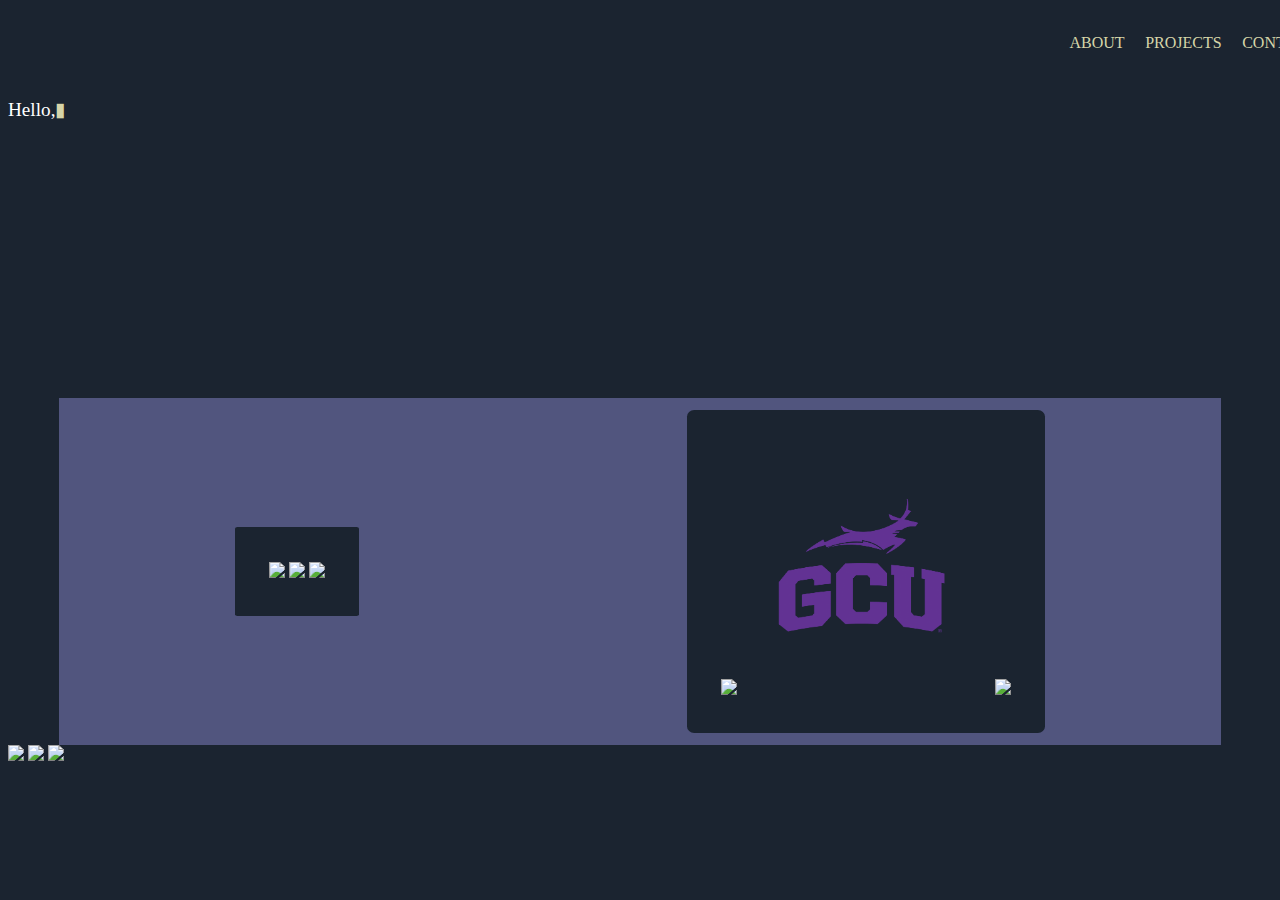
==== index.html @ bd7d6c76 "update" ====
<!DOCTYPE html>
<html lang="en">
<head>
    <meta charset="UTF-8">
    <meta http-equiv="X-UA-Compatible" content="IE=edge">
    <meta name="viewport" content="width=device-width, initial-scale=1.0">
    <title>Ashleymayv10</title>

    <link rel="stylesheet" type="text/css" href="./style/style.css">
    <script src="./js/script.js"></script>
    <script src="https://ajax.googleapis.com/ajax/libs/jquery/3.6.0/jquery.min.js"></script>


</head>
<body>
    <header>
        <!-- LINKS TO DIVS -->
        <ul class="nav-container">
            <li class="nav-item"><a href="#about">ABOUT</a></li>
            <li class="nav-item"><a href="#projects">PROJECTS</a></li>
            <li class="nav-item"><a href="#contact">CONTACT</a></li>
        </nav><br>
    </header>

    <div id="banner">
        <p id="welcomemessage"></p>
    </div>
<!-- ABOUT ME DIV -->
<div id="about">
    <!-- <img src="./headshot.jpg"> -->

    
    <!--  PROFESSIONAL EXPERIENCE  -->
    <div id="professional">
        <img src="./images/NUWC.png" class="employers">
        <img src="./images/PSNS.png" class="employers">
        <img src="./images/cts.jfif" class="employers">
    </div>





    <!--  EDUCATION   -->
    <div id="education">
        <img src="./images/nu.png" class="universitylogo">
        <img src="./Images/gcu.png" class="universitylogo">
        <img src="./images/uml.png" class="universitylogo">
    </div>
    
    


</div>


<!-- RESOURCES DIV -->
<div id="projects">
<!-- Hyperlinks to Projects -->

</div>

<!-- CONTACT DIV -->
<div id="contact">
    <a href="https://www.linkedin.com/in/ashleymvillanueva/"><img src="./images/LI-In-Bug.png" class="socials"></a>
    <a href="https://github.com/ashleymayv10"><img src="./images/GitHub_Logo.png" class="socials"></a>
    <a href="mailto:ashleyvillanueva320@gmail.com"><img src="./images/email.png" class="socials"></a>
</div>


</body>

<footer>
</footer>
</html>
---- style/style.css ----
/* 
Colors
1B2430 - Dark Navy/Purple
51557E - Muted Dark Purple
816797 - Pretty Purple
D6D5A8 - Sand? 
*/

body{
    background-color: #1B2430;
    color: white;
}

a:link, a:visited, a:active{
    color:#D6D5A8;
    text-decoration: none;
}

.nav-container{
    display: inline-flex;
}

header{
    margin-left:0;
    display: block;
    padding-left: 80%;
}
.nav-container, header{
    background-color: #1B2430;
    color: #D6D5A8;
}

.nav-item{
    list-style: none;
    padding: 5%;
    margin:auto;

}

#banner{
    height: 300px;
    font-size: larger;
}

/* Header's Welcome Message */
span{
    animation: blinker 1s linear infinite;
    color: #D6D5A8;
}

@keyframes blinker{
    50%{
        opacity: 0;
    }
}

.welcomemessage{
    size: 1500px;
}

/* About Me */

#about{
    background-color: #51557E;
    width: 90%;
    margin: auto;
    display: flex;
    padding: 1%;
}

#professional, #education{
    margin:auto;
    display: inline-block;
    padding: 3%;
    background-color: #1B2430;
    border-radius: 2%;
}

.universitylogo, .employers{
    width: 250px;
    align-items: center;

}

.universitylogo:hover, .employers:hover{
    background-color: #1B2430;
    opacity:50%;
}

.socials{
    height:50px;
}


/* Contact */
#contact{
    background-color: #1B2430;
}
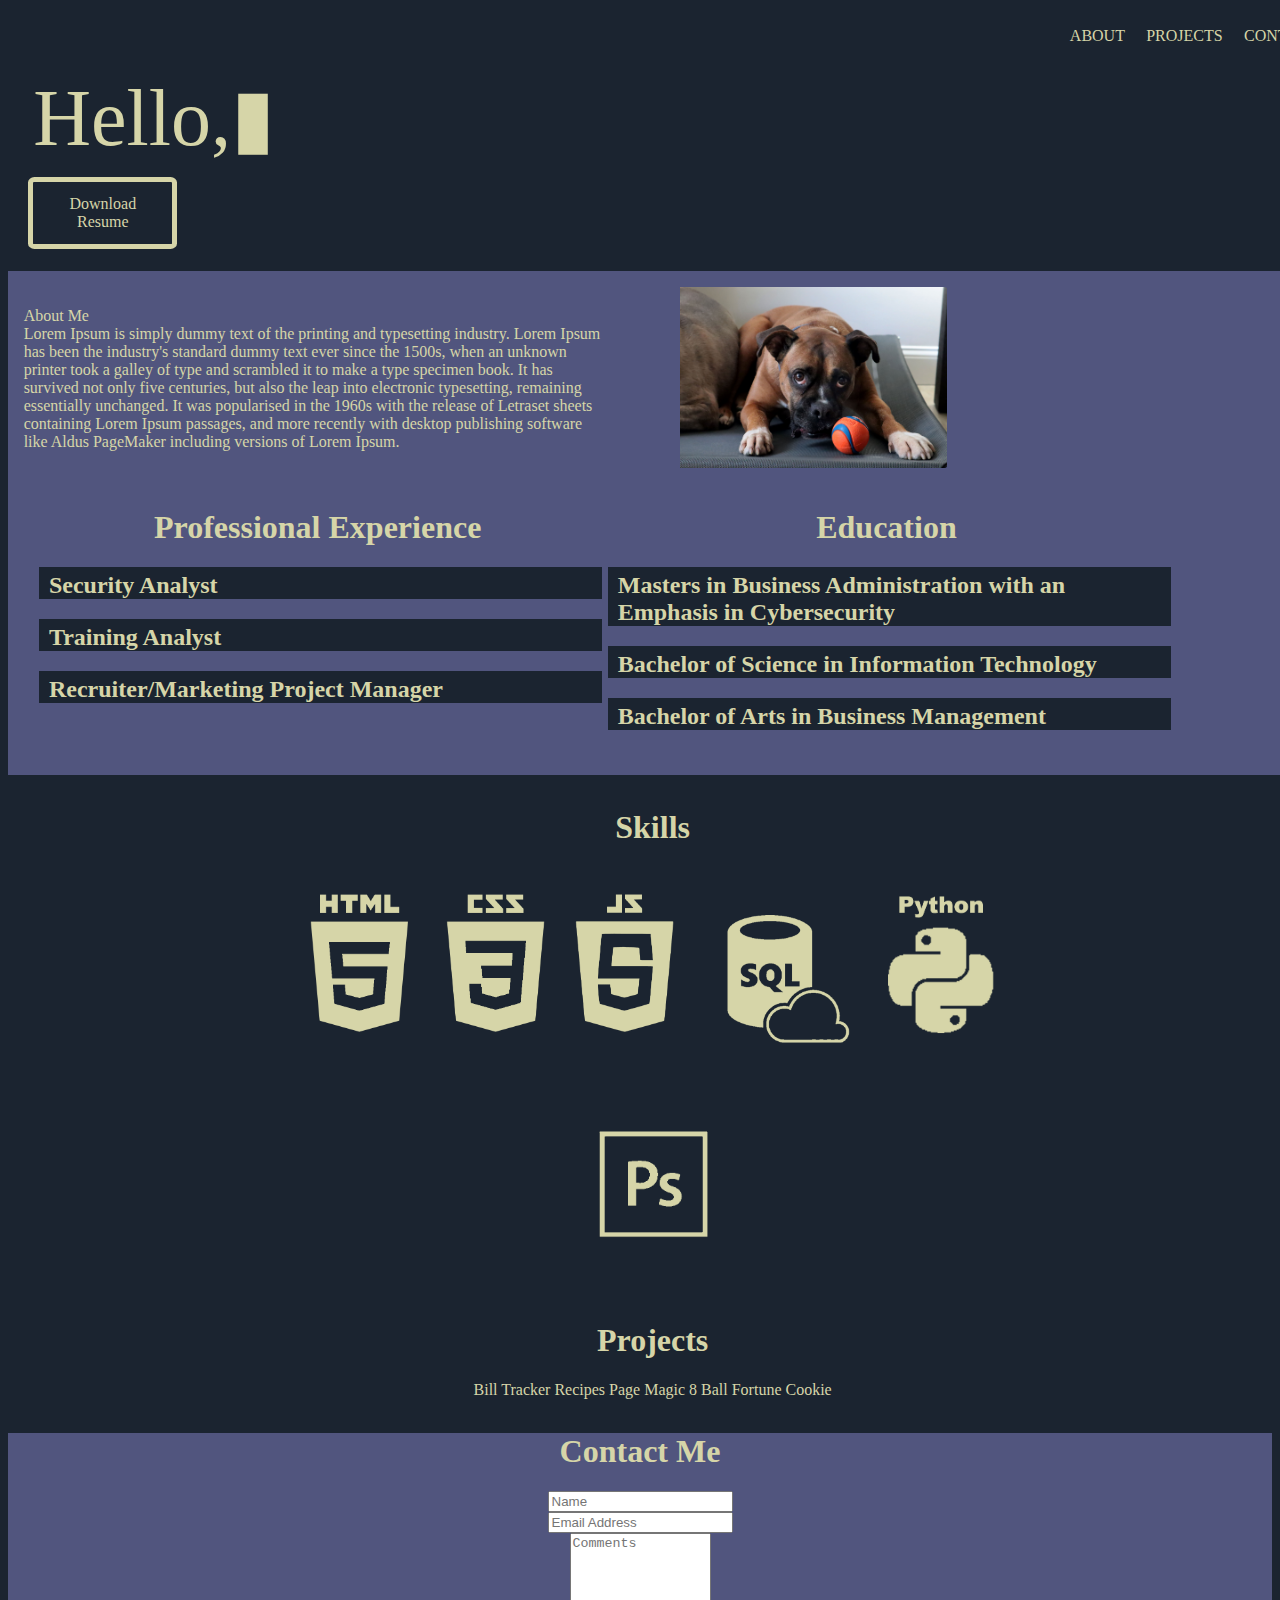
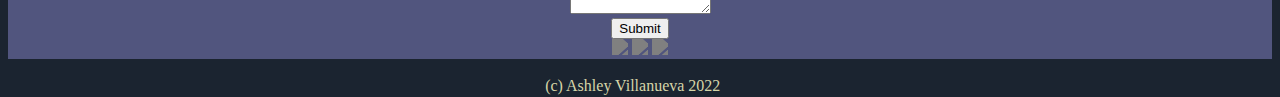
==== commit 405a5d0a: "updates" ====
--- a/index.html
+++ b/index.html
@@ -13,55 +13,150 @@
 
 </head>
 <body>
-    <header>
-        <!-- LINKS TO DIVS -->
-        <ul class="nav-container">
-            <li class="nav-item"><a href="#about">ABOUT</a></li>
-            <li class="nav-item"><a href="#projects">PROJECTS</a></li>
-            <li class="nav-item"><a href="#contact">CONTACT</a></li>
-        </nav><br>
-    </header>
+<header>
+    <!-- LINKS TO DIVS -->
+    <ul class="nav-container">
+        <li class="nav-item"><a href="#about">ABOUT</a></li>
+        <li class="nav-item"><a href="#projects">PROJECTS</a></li>
+        <li class="nav-item"><a href="#contact">CONTACT</a></li>
+    </nav><br>
+</header>
 
-    <div id="banner">
-        <p id="welcomemessage"></p>
-    </div>
+<div id="banner">
+    <p id="welcomemessage"></p><br>
+    <div id="resume"><a href="./Ashley Villanueva - Resume.docx" download>Download Resume</a></div>
+</div>
+
+<div class="aboutme">
+    <table><tr><td>
+    About Me<br>
+    Lorem Ipsum is simply dummy text of the printing and typesetting industry. Lorem Ipsum has been the industry's standard dummy text ever since the 1500s, when an unknown printer took a galley of type and scrambled it to make a type specimen book. It has survived not only five centuries, but also the leap into electronic typesetting, remaining essentially unchanged. It was popularised in the 1960s with the release of Letraset sheets containing Lorem Ipsum passages, and more recently with desktop publishing software like Aldus PageMaker including versions of Lorem Ipsum. 
+    </td>
+    <td>
+    <img src="./Images/Dodger.jpg" id="headshot">
+    </td></tr></table>
+
 <!-- ABOUT ME DIV -->
 <div id="about">
-    <!-- <img src="./headshot.jpg"> -->
+    <!--  PROFESSIONAL EXPERIENCE  -->
+<div id="experience">
+    <h1>Professional Experience</h1>
+    <div class="collapse">
+        <div class="title">
+            
+            <h2>Security Analyst</h2>
+            <div class="content">
+                <img src="./images/NUWC.png" class="universitylogo">
+                <p>Lorem Ipsum is simply dummy text of the printing and typesetting industry. Lorem Ipsum has been the industry's standard dummy text ever since the 1500s, when an unknown printer took a galley of type and scrambled it to make a type specimen book. It has survived not only five centuries, but also the leap into electronic typesetting, remaining essentially unchanged. It was popularised in the 1960s with the release of Letraset sheets containing Lorem Ipsum passages, and more recently with desktop publishing software like Aldus PageMaker including versions of Lorem Ipsum.</p>
+            </div>
+        </div>
+        
+        <div class="title">
+            <h2>Training Analyst</h2>
+            <div class="content">
+                <img src="./Images/PSNS.png" class="universitylogo">
+                <p>Lorem Ipsum is simply dummy text of the printing and typesetting industry. Lorem Ipsum has been the industry's standard dummy text ever since the 1500s, when an unknown printer took a galley of type and scrambled it to make a type specimen book. It has survived not only five centuries, but also the leap into electronic typesetting, remaining essentially unchanged. It was popularised in the 1960s with the release of Letraset sheets containing Lorem Ipsum passages, and more recently with desktop publishing software like Aldus PageMaker including versions of Lorem Ipsum.</p>
+            </div>
+        </div>
 
-    
-    <!--  PROFESSIONAL EXPERIENCE  -->
-    <div id="professional">
-        <img src="./images/NUWC.png" class="employers">
-        <img src="./images/PSNS.png" class="employers">
-        <img src="./images/cts.jfif" class="employers">
-    </div>
+        <div class="title">
+            <h2>Recruiter/Marketing Project Manager</h2>
+            <div class="content">
+                <img src="./Images/cts.jfif" class="universitylogo">
+                <p>Lorem Ipsum is simply dummy text of the printing and typesetting industry. Lorem Ipsum has been the industry's standard dummy text ever since the 1500s, when an unknown printer took a galley of type and scrambled it to make a type specimen book. It has survived not only five centuries, but also the leap into electronic typesetting, remaining essentially unchanged. It was popularised in the 1960s with the release of Letraset sheets containing Lorem Ipsum passages, and more recently with desktop publishing software like Aldus PageMaker including versions of Lorem Ipsum.</p>
+            </div>
+        </div>
+    </div> 
+</div>
 
+<!--  EDUCATION   -->
+<div id="education">
+    <h1>Education</h1>
 
-
-
-
-    <!--  EDUCATION   -->
-    <div id="education">
-        <img src="./images/nu.png" class="universitylogo">
-        <img src="./Images/gcu.png" class="universitylogo">
-        <img src="./images/uml.png" class="universitylogo">
+<div class="collapse">
+    <div class="title">
+        <h2>Masters in Business Administration with an Emphasis in Cybersecurity</h2>
+        <div class="content">
+            <img src="./Images/gcu.png" class="universitylogo">
+            <p>Lorem Ipsum is simply dummy text of the printing and typesetting industry. Lorem Ipsum has been the industry's standard dummy text ever since the 1500s, when an unknown printer took a galley of type and scrambled it to make a type specimen book. It has survived not only five centuries, but also the leap into electronic typesetting, remaining essentially unchanged. It was popularised in the 1960s with the release of Letraset sheets containing Lorem Ipsum passages, and more recently with desktop publishing software like Aldus PageMaker including versions of Lorem Ipsum.</p>
+        </div>
     </div>
     
+    <div class="title">
+        <h2>Bachelor of Science in Information Technology</h2>
+        <div class="content">
+            <img src="./images/uml.png" class="universitylogo">
+            <p>Lorem Ipsum is simply dummy text of the printing and typesetting industry. Lorem Ipsum has been the industry's standard dummy text ever since the 1500s, when an unknown printer took a galley of type and scrambled it to make a type specimen book. It has survived not only five centuries, but also the leap into electronic typesetting, remaining essentially unchanged. It was popularised in the 1960s with the release of Letraset sheets containing Lorem Ipsum passages, and more recently with desktop publishing software like Aldus PageMaker including versions of Lorem Ipsum.</p>
+        </div>
+    </div>
     
+    <div class="title">
+        <h2>Bachelor of Arts in Business Management</h2>
+        <div class="content">
+            <img src="./images/nu.png" class="universitylogo">
+            <p>Lorem Ipsum is simply dummy text of the printing and typesetting industry. Lorem Ipsum has been the industry's standard dummy text ever since the 1500s, when an unknown printer took a galley of type and scrambled it to make a type specimen book. It has survived not only five centuries, but also the leap into electronic typesetting, remaining essentially unchanged. It was popularised in the 1960s with the release of Letraset sheets containing Lorem Ipsum passages, and more recently with desktop publishing software like Aldus PageMaker including versions of Lorem Ipsum.</p>
+        </div>
+    </div>
+    
+</div>
+</div>
+</div>
+</div>
 
+<div id="skills">
+    <H1>Skills</H1>
+    <img src="./Images/HTML.png" class="skills">
+    <img src="./Images/CSS.png" class="skills">
+    <img src="./Images/js.png" class="skills">
+    <img src="./Images/SQL.png" class="skills">
+    <img src="./Images/python.png" class="skills"><br>
+    <img src="./Images/ps.png" class="skills">
+
+    <!-- Cybersecurity
+    Scripting
+    Risk Management -->
 
 </div>
 
 
-<!-- RESOURCES DIV -->
+
+<!-- PROJECTS DIV -->
 <div id="projects">
+    <h1>Projects</h1>
+
 <!-- Hyperlinks to Projects -->
+    <!-- App -->
+    <a href="./Bill Project/index.html">Bill Tracker</a>
 
+    <!-- Websites -->
+    <a href="./UML-Summer-22/">Recipes Page</a>
+
+    <!-- Game -->
+    Magic 8 Ball
+    Fortune Cookie
 </div>
 
 <!-- CONTACT DIV -->
 <div id="contact">
+    <h1>Contact Me</h1>
+    <!-- Form -->
+        <form action="https://formspree.io/f/mbjbjvay" method="post" name="contact" id="contact">
+        <div>
+            <input name="Name" placeholder="Name" type="text" id="name" class="required" title="Please type your name.">
+        </div>
+        <div>
+            <input name="Email" placeholder="Email Address" type="text" class="required email"
+                   title="Email must be in the correct format. Example, jdoe@yahoo.com.">
+        </div>
+    
+        <div>
+            <textarea name="Comments" placeholder="Comments" cols="15" rows="5" id="comments"></textarea>
+        </div>
+            <input type="submit" name="submit" id="submit" value="Submit">
+        
+    </form>
+
+    <!-- Socials -->
     <a href="https://www.linkedin.com/in/ashleymvillanueva/"><img src="./images/LI-In-Bug.png" class="socials"></a>
     <a href="https://github.com/ashleymayv10"><img src="./images/GitHub_Logo.png" class="socials"></a>
     <a href="mailto:ashleyvillanueva320@gmail.com"><img src="./images/email.png" class="socials"></a>
@@ -69,7 +164,26 @@
 
 
 </body>
+<script>
+    // Collapse Content - Professional&Education
+    
+    $(document).ready(function() {
+        $('.content').hide();
+        $('.title h2').click(function(){
+          var $content = $(this).next('.content');
+          if ($content.is(':hidden')) {
+            $content.slideDown();
+            $(this).addClass('close');
+          } else { 
+            $content.fadeOut();
+            $(this).removeClass('close');
+          }
+        }); // end click
+      }); // end ready
+    </script>
 
 <footer>
+    <br>
+(c) Ashley Villanueva 2022 
 </footer>
 </html>
--- a/style/style.css
+++ b/style/style.css
@@ -8,7 +8,7 @@
 
 body{
     background-color: #1B2430;
-    color: white;
+    color: #D6D5A8;
 }
 
 a:link, a:visited, a:active{
@@ -17,7 +17,7 @@
 }
 
 .nav-container{
-    display: inline-flex;
+    display: flex;
 }
 
 header{
@@ -34,18 +34,33 @@
     list-style: none;
     padding: 5%;
     margin:auto;
+}
 
+#welcomemessage{
+    font-size: 5em;
+    color: #D6D5A8;;
+    margin: auto;
+    padding-left: 2%;
+}
+
+#resume{
+    outline: thick solid #D6D5A8;;
+    color:#D6D5A8;;
+    padding: 1%;
+    border-radius: 1%;
+    margin-left: 2%;
+    margin-right: 87%;
+    text-align: center;
 }
 
 #banner{
-    height: 300px;
-    font-size: larger;
+    height: 200px;
 }
 
 /* Header's Welcome Message */
 span{
     animation: blinker 1s linear infinite;
-    color: #D6D5A8;
+    color: #D6D5A8;;
 }
 
 @keyframes blinker{
@@ -54,32 +69,76 @@
     }
 }
 
-.welcomemessage{
-    size: 1500px;
+/* About Me */
+
+.aboutme{
+    background-color: #51557E;
+    padding: 1%;
+    width: 100%;
+    flex-direction: column;
+    flex: auto;
 }
 
-/* About Me */
 
 #about{
     background-color: #51557E;
-    width: 90%;
+    padding: 1%;
+    width: 100%;
+    display: flex;
+    vertical-align: top;
     margin: auto;
-    display: flex;
-    padding: 1%;
+    align-self: auto;
 }
 
-#professional, #education{
-    margin:auto;
-    display: inline-block;
-    padding: 3%;
+#headshot{
+    width:40%;
+    overflow: hidden;
+    border-radius: 1%;
+    padding-left: 10%;
+}
+
+
+#experience, #education{
+    width:45%;
+}
+
+.content{
+    height: 175px;
+}
+
+#collapse, .content{
+    padding: 2%;
+    border-radius: 1%;
+    overflow-wrap: break-word;
+}
+
+h1{
+    text-align: center;
+}
+
+h2 {
+    margin-left: 1%;
+	padding: 5px 0 0 10px;
+	cursor: pointer;
     background-color: #1B2430;
-    border-radius: 2%;
+}
+
+h2.close {
+	cursor: pointer;
+    content: "x";
+}
+
+.skills{
+    height: 200px;
+
 }
 
 .universitylogo, .employers{
-    width: 250px;
-    align-items: center;
-
+    width: 150px;
+    float: left;
+    vertical-align: top;
+    background-color: white;
+    margin: 7px 7px 7px 7px;
 }
 
 .universitylogo:hover, .employers:hover{
@@ -89,12 +148,29 @@
 
 .socials{
     height:50px;
+    filter: grayscale(100%) contrast(0%);
 }
 
-
+/* Projects */
+#projects, #skills{
+    background-color: #1B2430;
+    width:100%;
+    text-align: center;
+    padding: 1%;
+}
 /* Contact */
 #contact{
-    background-color: #1B2430;
+    background-color: #51557E;
+    width: 100%;
+    text-align: center;
 }
 
+footer{
+    background-color: #1B2430;
+    height:30px;
+    margin:0 42.5% auto;
+}
 
+.footericon{
+    height:50px;
+}
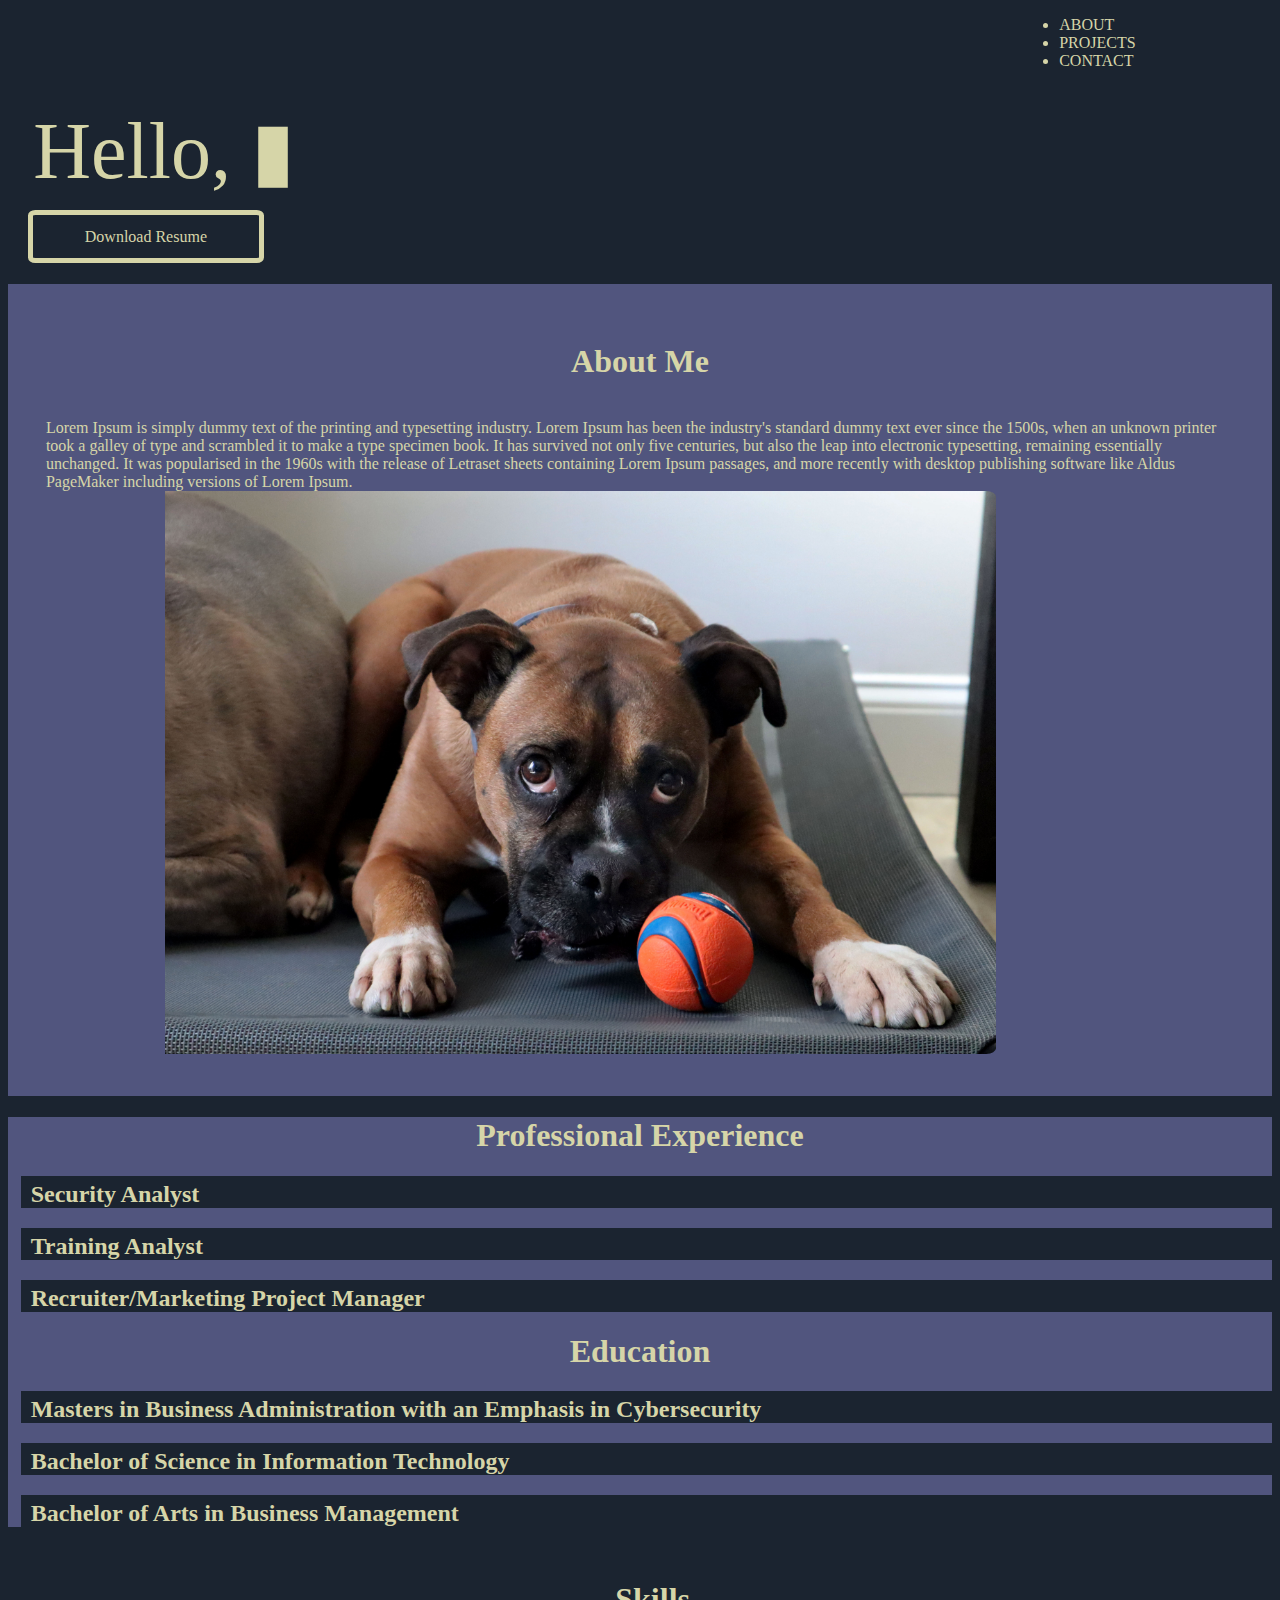
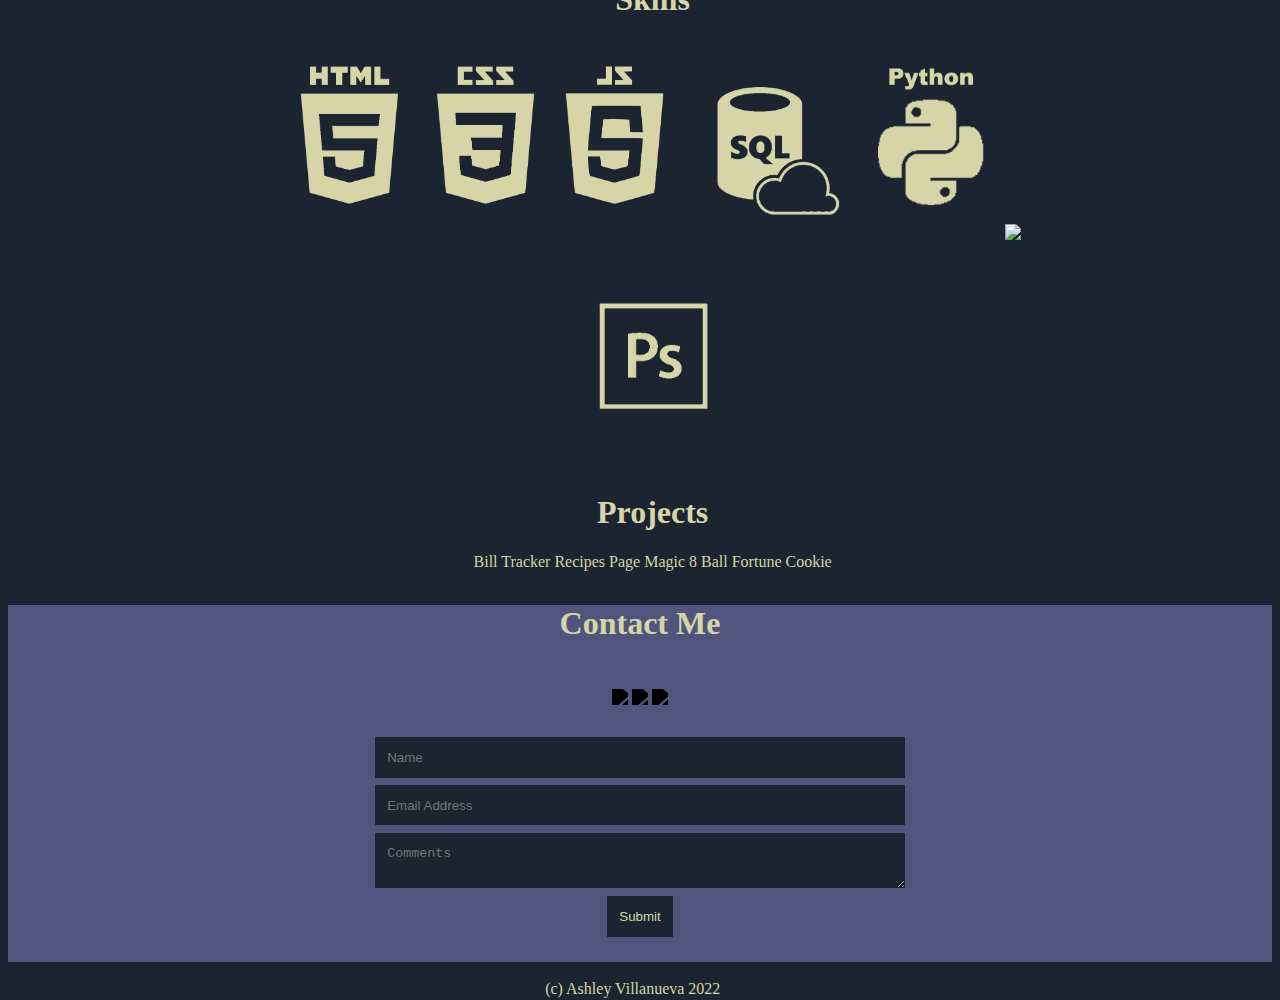
==== commit 482969e4: "moved file" ====
--- a/index.html
+++ b/index.html
@@ -6,47 +6,47 @@
     <meta name="viewport" content="width=device-width, initial-scale=1.0">
     <title>Ashleymayv10</title>
 
-    <link rel="stylesheet" type="text/css" href="./style/style.css">
+    <link rel="stylesheet" type="text/css" href="./style.css">
     <script src="./js/script.js"></script>
     <script src="https://ajax.googleapis.com/ajax/libs/jquery/3.6.0/jquery.min.js"></script>
-
+    <link href="https://cdn.jsdelivr.net/npm/bootstrap@5.2.0/dist/css/bootstrap.min.css" rel="stylesheet" integrity="sha384-gH2yIJqKdNHPEq0n4Mqa/HGKIhSkIHeL5AyhkYV8i59U5AR6csBvApHHNl/vI1Bx" crossorigin="anonymous">
 
 </head>
 <body>
-<header>
+    <header>
     <!-- LINKS TO DIVS -->
-    <ul class="nav-container">
-        <li class="nav-item"><a href="#about">ABOUT</a></li>
-        <li class="nav-item"><a href="#projects">PROJECTS</a></li>
-        <li class="nav-item"><a href="#contact">CONTACT</a></li>
+    <ul class="navbar">
+        <li class="nav-link"><a href="#about">ABOUT</a></li>
+        <li class="nav-link"><a href="#projects">PROJECTS</a></li>
+        <li class="nav-link"><a href="#contact">CONTACT</a></li>
     </nav><br>
 </header>
 
-<div id="banner">
+<div id="banner row">
     <p id="welcomemessage"></p><br>
-    <div id="resume"><a href="./Ashley Villanueva - Resume.docx" download>Download Resume</a></div>
+    <div id="resume" class="row 2"><a href="./Ashley Villanueva - Resume.docx" download>Download Resume</a></div>
 </div>
 
-<div class="aboutme">
-    <table><tr><td>
-    About Me<br>
-    Lorem Ipsum is simply dummy text of the printing and typesetting industry. Lorem Ipsum has been the industry's standard dummy text ever since the 1500s, when an unknown printer took a galley of type and scrambled it to make a type specimen book. It has survived not only five centuries, but also the leap into electronic typesetting, remaining essentially unchanged. It was popularised in the 1960s with the release of Letraset sheets containing Lorem Ipsum passages, and more recently with desktop publishing software like Aldus PageMaker including versions of Lorem Ipsum. 
-    </td>
-    <td>
-    <img src="./Images/Dodger.jpg" id="headshot">
+<div class="aboutme row">
+    <div class="col-8">
+        <h1>About Me</h1><br>
+        Lorem Ipsum is simply dummy text of the printing and typesetting industry. Lorem Ipsum has been the industry's standard dummy text ever since the 1500s, when an unknown printer took a galley of type and scrambled it to make a type specimen book. It has survived not only five centuries, but also the leap into electronic typesetting, remaining essentially unchanged. It was popularised in the 1960s with the release of Letraset sheets containing Lorem Ipsum passages, and more recently with desktop publishing software like Aldus PageMaker including versions of Lorem Ipsum. 
+    </div>
+    <img src="./Images/Dodger.jpg" id="headshot" class="col-4">
     </td></tr></table>
+</div>
 
 <!-- ABOUT ME DIV -->
-<div id="about">
+<div id="about" class="row">
     <!--  PROFESSIONAL EXPERIENCE  -->
-<div id="experience">
+<div id="experience" class="col-sm">
     <h1>Professional Experience</h1>
-    <div class="collapse">
+    <div class="collapsee">
         <div class="title">
             
             <h2>Security Analyst</h2>
             <div class="content">
-                <img src="./images/NUWC.png" class="universitylogo">
+                <img src="./Images/NUWC.png" class="universitylogo">
                 <p>Lorem Ipsum is simply dummy text of the printing and typesetting industry. Lorem Ipsum has been the industry's standard dummy text ever since the 1500s, when an unknown printer took a galley of type and scrambled it to make a type specimen book. It has survived not only five centuries, but also the leap into electronic typesetting, remaining essentially unchanged. It was popularised in the 1960s with the release of Letraset sheets containing Lorem Ipsum passages, and more recently with desktop publishing software like Aldus PageMaker including versions of Lorem Ipsum.</p>
             </div>
         </div>
@@ -70,10 +70,10 @@
 </div>
 
 <!--  EDUCATION   -->
-<div id="education">
+<div id="education" class="col-sm">
     <h1>Education</h1>
 
-<div class="collapse">
+<div class="collapsee">
     <div class="title">
         <h2>Masters in Business Administration with an Emphasis in Cybersecurity</h2>
         <div class="content">
@@ -109,7 +109,9 @@
     <img src="./Images/CSS.png" class="skills">
     <img src="./Images/js.png" class="skills">
     <img src="./Images/SQL.png" class="skills">
-    <img src="./Images/python.png" class="skills"><br>
+    <img src="./Images/python.png" class="skills">
+    <img src="./Images/bootstrap.png" class="skills">
+    <br>
     <img src="./Images/ps.png" class="skills">
 
     <!-- Cybersecurity
@@ -139,29 +141,36 @@
 <!-- CONTACT DIV -->
 <div id="contact">
     <h1>Contact Me</h1>
+    
+    <!-- Socials -->
+        <a href="https://www.linkedin.com/in/ashleymvillanueva/"><img src="./images/LI-In-Bug.png" class="socials"></a>
+        <a href="https://github.com/ashleymayv10"><img src="./images/GitHub_Logo.png" class="socials"></a>
+        <a href="mailto:ashleyvillanueva320@gmail.com"><img src="./images/email.png" class="socials"></a>
+    
     <!-- Form -->
         <form action="https://formspree.io/f/mbjbjvay" method="post" name="contact" id="contact">
         <div>
-            <input name="Name" placeholder="Name" type="text" id="name" class="required" title="Please type your name.">
+            <input name="Name" placeholder="Name" type="text" id="name" class="form" title="Please type your name.">
         </div>
         <div>
-            <input name="Email" placeholder="Email Address" type="text" class="required email"
+            <input name="Email" placeholder="Email Address" type="text" class="form"
                    title="Email must be in the correct format. Example, jdoe@yahoo.com.">
         </div>
     
         <div>
-            <textarea name="Comments" placeholder="Comments" cols="15" rows="5" id="comments"></textarea>
+            <textarea name="Comments" placeholder="Comments" class="form" id="comments"></textarea>
         </div>
             <input type="submit" name="submit" id="submit" value="Submit">
         
     </form>
 
-    <!-- Socials -->
-    <a href="https://www.linkedin.com/in/ashleymvillanueva/"><img src="./images/LI-In-Bug.png" class="socials"></a>
-    <a href="https://github.com/ashleymayv10"><img src="./images/GitHub_Logo.png" class="socials"></a>
-    <a href="mailto:ashleyvillanueva320@gmail.com"><img src="./images/email.png" class="socials"></a>
+
+
 </div>
 
+    <script src="https://cdn.jsdelivr.net/npm/@popperjs/core@2.11.5/dist/umd/popper.min.js" integrity="sha384-Xe+8cL9oJa6tN/veChSP7q+mnSPaj5Bcu9mPX5F5xIGE0DVittaqT5lorf0EI7Vk" crossorigin="anonymous"></script>
+    <script src="https://cdn.jsdelivr.net/npm/bootstrap@5.2.0/dist/js/bootstrap.min.js" integrity="sha384-ODmDIVzN+pFdexxHEHFBQH3/9/vQ9uori45z4JjnFsRydbmQbmL5t1tQ0culUzyK" crossorigin="anonymous"></script>
+    <script src="https://cdn.jsdelivr.net/npm/bootstrap@5.2.0/dist/js/bootstrap.bundle.min.js" integrity="sha384-A3rJD856KowSb7dwlZdYEkO39Gagi7vIsF0jrRAoQmDKKtQBHUuLZ9AsSv4jD4Xa" crossorigin="anonymous"></script>
 
 </body>
 <script>
--- a/style.css
+++ b/style.css
@@ -0,0 +1,183 @@
+/* 
+Colors
+1B2430 - Dark Navy/Purple
+51557E - Muted Dark Purple
+816797 - Pretty Purple
+D6D5A8 - Sand? 
+*/
+
+body{
+    background-color: #1B2430 !important;
+    color: #D6D5A8 !important;
+}
+
+.row, .row2, #banner, header{
+    background-color: #1B2430 !important;
+}
+
+a:link, a:visited, a:active{
+    color:#D6D5A8;
+    text-decoration: none;
+}
+
+header{
+    margin-left:0;
+    padding-left: 80%;
+}
+header{
+    background-color: #1B2430;
+    color: #D6D5A8;
+}
+
+.nav-item{
+    list-style: none;
+    padding: 5%;
+    margin:auto;
+}
+
+#welcomemessage{
+    font-size: 5em;
+    color: #D6D5A8;;
+    margin: auto;
+    padding-left: 2%;
+}
+
+#resume{
+    outline: thick solid #D6D5A8;;
+    color:#D6D5A8;;
+    padding: 1%;
+    border-radius: 1%;
+    margin-left: 2%;
+    margin-right: 87%;
+    margin-bottom: 2%;
+    text-align: center;
+    min-width: 200px;
+}
+
+#banner{
+    min-height: 200px;
+}
+
+/* Header's Welcome Message */
+span{
+    animation: blinker 1s linear infinite;
+    color: #D6D5A8;;
+}
+
+@keyframes blinker{
+    50%{
+        opacity: 0;
+    }
+}
+
+/* About Me */
+
+.aboutme{
+    background-color: #51557E !important;
+    padding: 3%;
+}
+
+#about{
+    background-color: #51557E !important;
+    margin: auto;
+}
+
+#headshot{
+    max-width:70%;
+    overflow: hidden;
+    border-radius: 1%;
+    padding-left: 10%;
+    min-width: 400px;
+    align-items: center;
+}
+
+.content{
+    min-height: 175px;
+}
+
+#collapsee, .content{
+    padding: 2%;
+    border-radius: 1%;
+    overflow-wrap: break-word;
+}
+
+h1{
+    text-align: center;
+}
+
+h2 {
+    margin-left: 1%;
+	padding: 5px 0 0 10px;
+	cursor: pointer;
+    background-color: #1B2430;
+}
+
+h2.close {
+	cursor: pointer;
+    content: "x";
+}
+
+.skills{
+    height: 200px;
+
+}
+
+.universitylogo, .employers{
+    width: 150px;
+    float: left;
+    vertical-align: top;
+    background-color: white;
+    margin: 7px 7px 7px 7px;
+}
+
+.universitylogo:hover, .employers:hover{
+    background-color: #1B2430;
+    opacity:50%;
+}
+
+.socials{
+    height:50px;
+    margin-top:2%;
+    margin-bottom: 2%;
+    filter:brightness(0)
+}
+
+/* Projects */
+#projects, #skills{
+    background-color: #1B2430;
+    width:100%;
+    text-align: center;
+    padding: 1%;
+}
+/* Contact */
+#contact{
+    background-color: #51557E;
+    width: 100%;
+    text-align: center;
+}
+
+.form{
+    width:40%;
+    background-color: #1B2430;
+    border: none;
+    padding:1%;
+    margin: .5ch;
+}
+
+#submit{
+    background-color: #1B2430;
+    color: #D6D5A8;
+    border: none;
+    padding: 1%;
+    margin-bottom: 2%;
+}
+
+footer{
+    background-color: #1B2430;
+    height:30px;
+    margin:0 42.5% auto;
+}
+
+.footericon{
+    height:50px;
+}
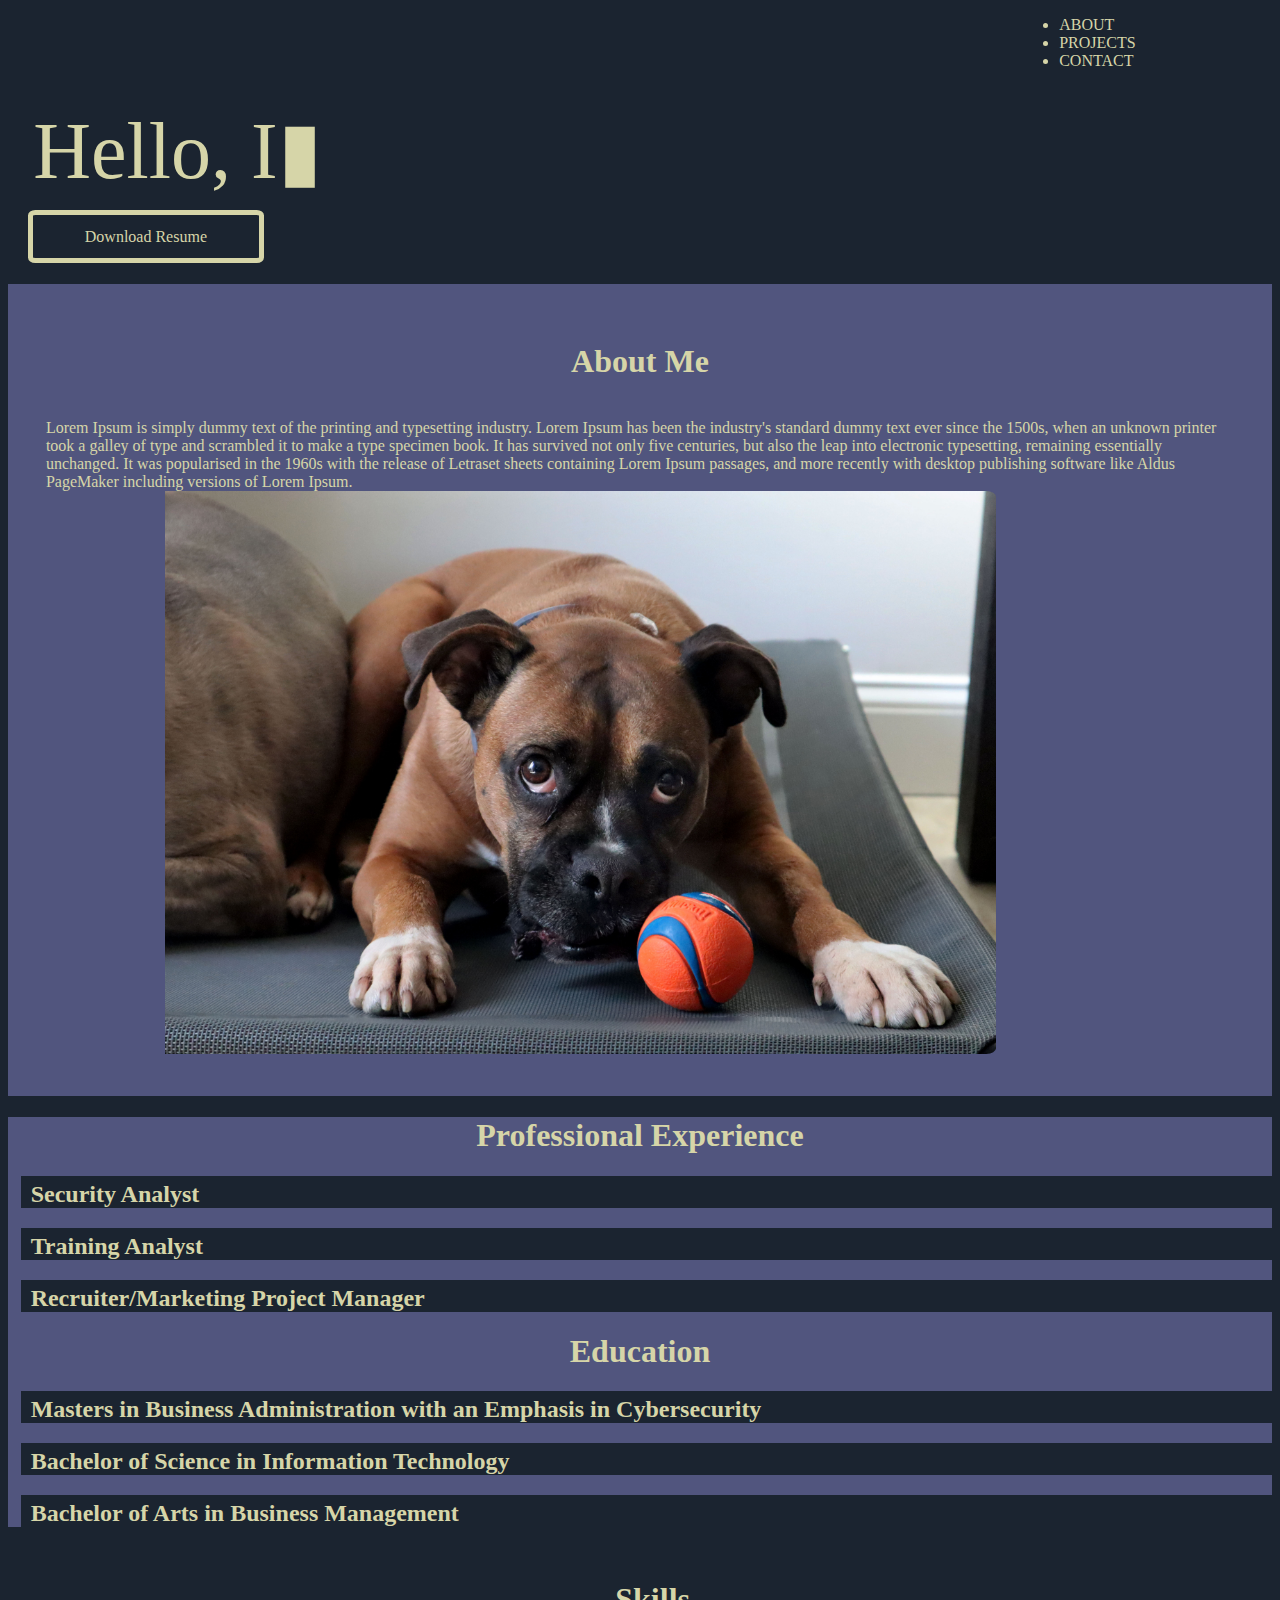
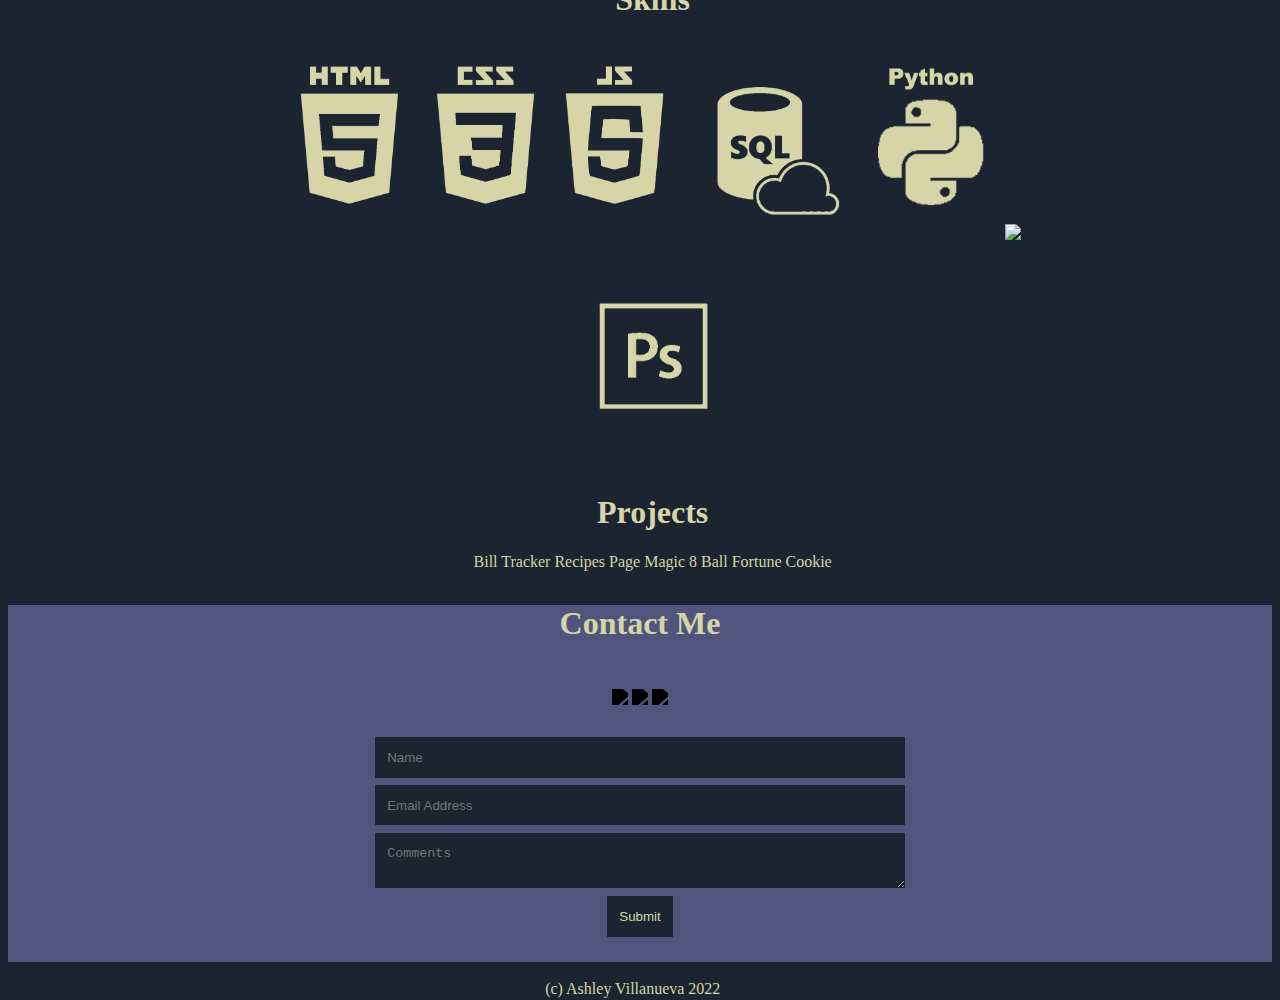
==== commit 933fe618: "Update index.html" ====
--- a/index.html
+++ b/index.html
@@ -85,7 +85,7 @@
     <div class="title">
         <h2>Bachelor of Science in Information Technology</h2>
         <div class="content">
-            <img src="./images/uml.png" class="universitylogo">
+            <img src="./Images/uml.png" class="universitylogo">
             <p>Lorem Ipsum is simply dummy text of the printing and typesetting industry. Lorem Ipsum has been the industry's standard dummy text ever since the 1500s, when an unknown printer took a galley of type and scrambled it to make a type specimen book. It has survived not only five centuries, but also the leap into electronic typesetting, remaining essentially unchanged. It was popularised in the 1960s with the release of Letraset sheets containing Lorem Ipsum passages, and more recently with desktop publishing software like Aldus PageMaker including versions of Lorem Ipsum.</p>
         </div>
     </div>
@@ -93,7 +93,7 @@
     <div class="title">
         <h2>Bachelor of Arts in Business Management</h2>
         <div class="content">
-            <img src="./images/nu.png" class="universitylogo">
+            <img src="./Images/nu.png" class="universitylogo">
             <p>Lorem Ipsum is simply dummy text of the printing and typesetting industry. Lorem Ipsum has been the industry's standard dummy text ever since the 1500s, when an unknown printer took a galley of type and scrambled it to make a type specimen book. It has survived not only five centuries, but also the leap into electronic typesetting, remaining essentially unchanged. It was popularised in the 1960s with the release of Letraset sheets containing Lorem Ipsum passages, and more recently with desktop publishing software like Aldus PageMaker including versions of Lorem Ipsum.</p>
         </div>
     </div>
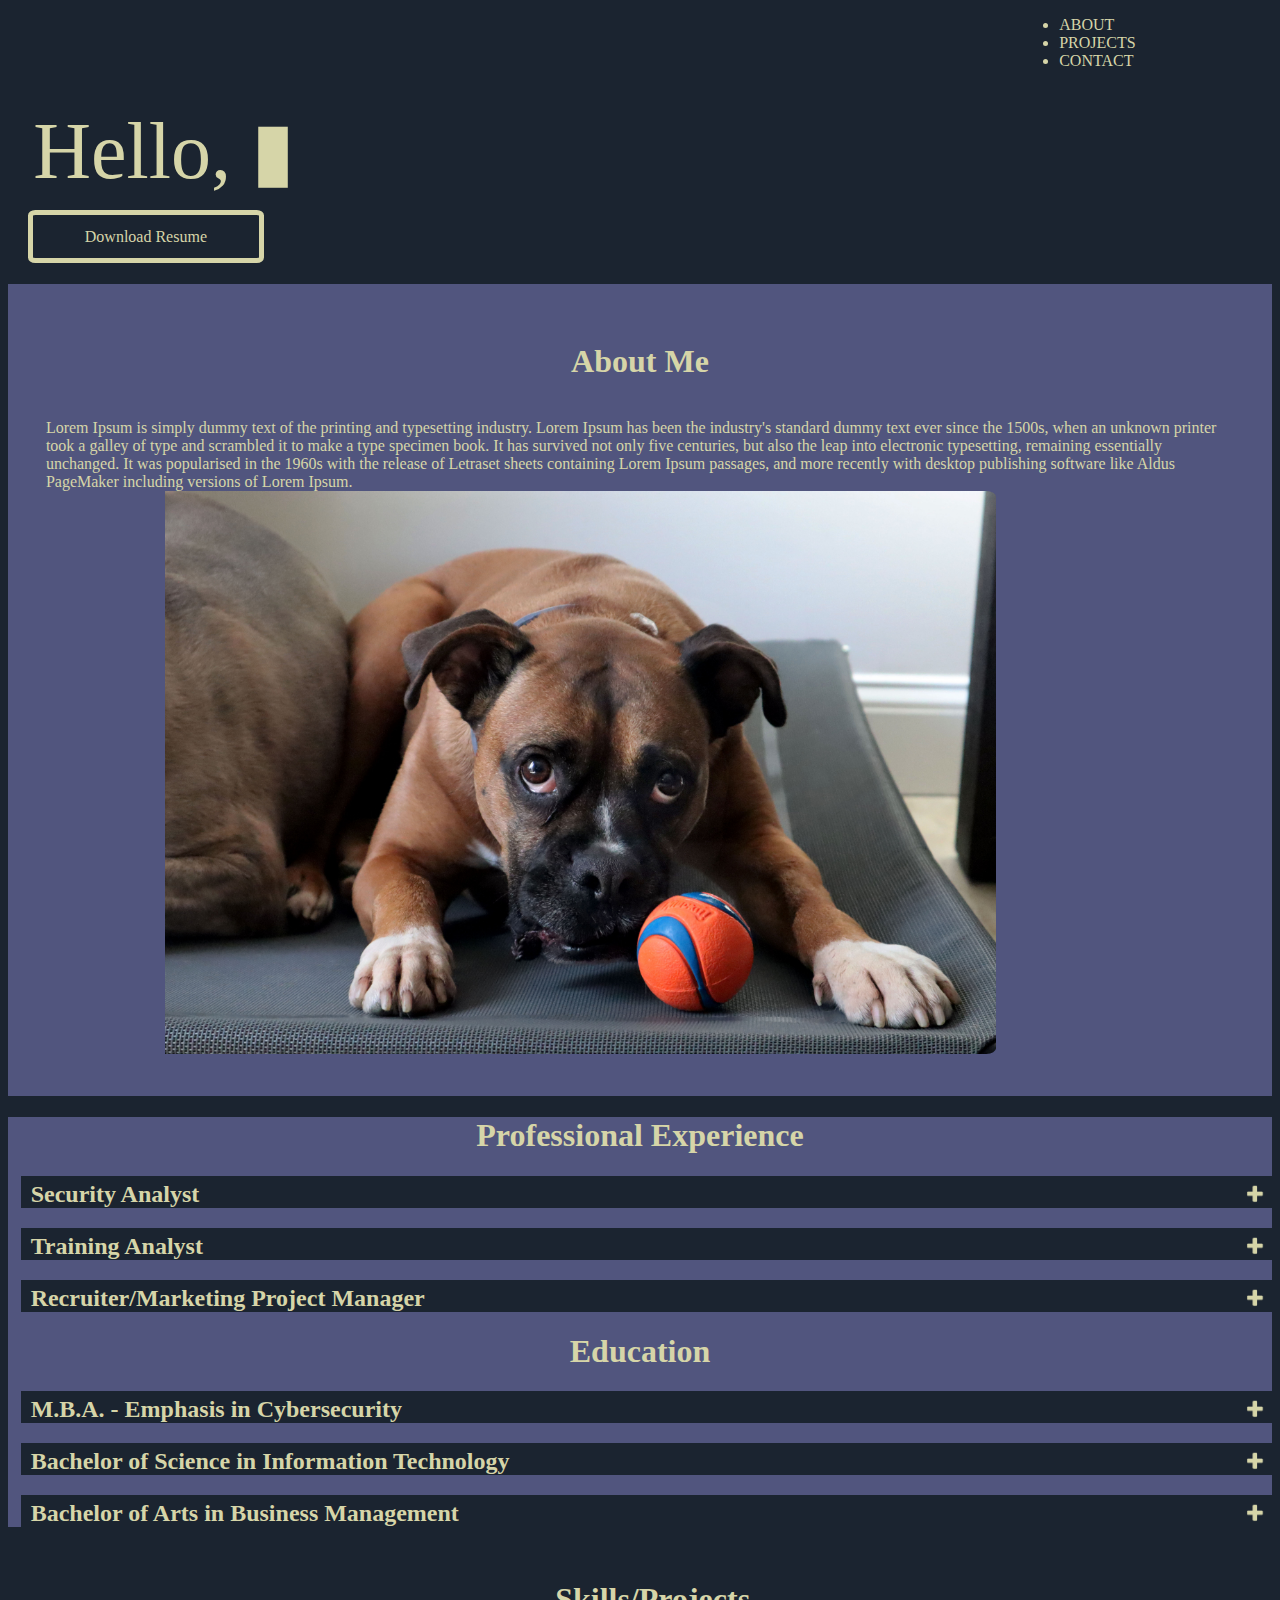
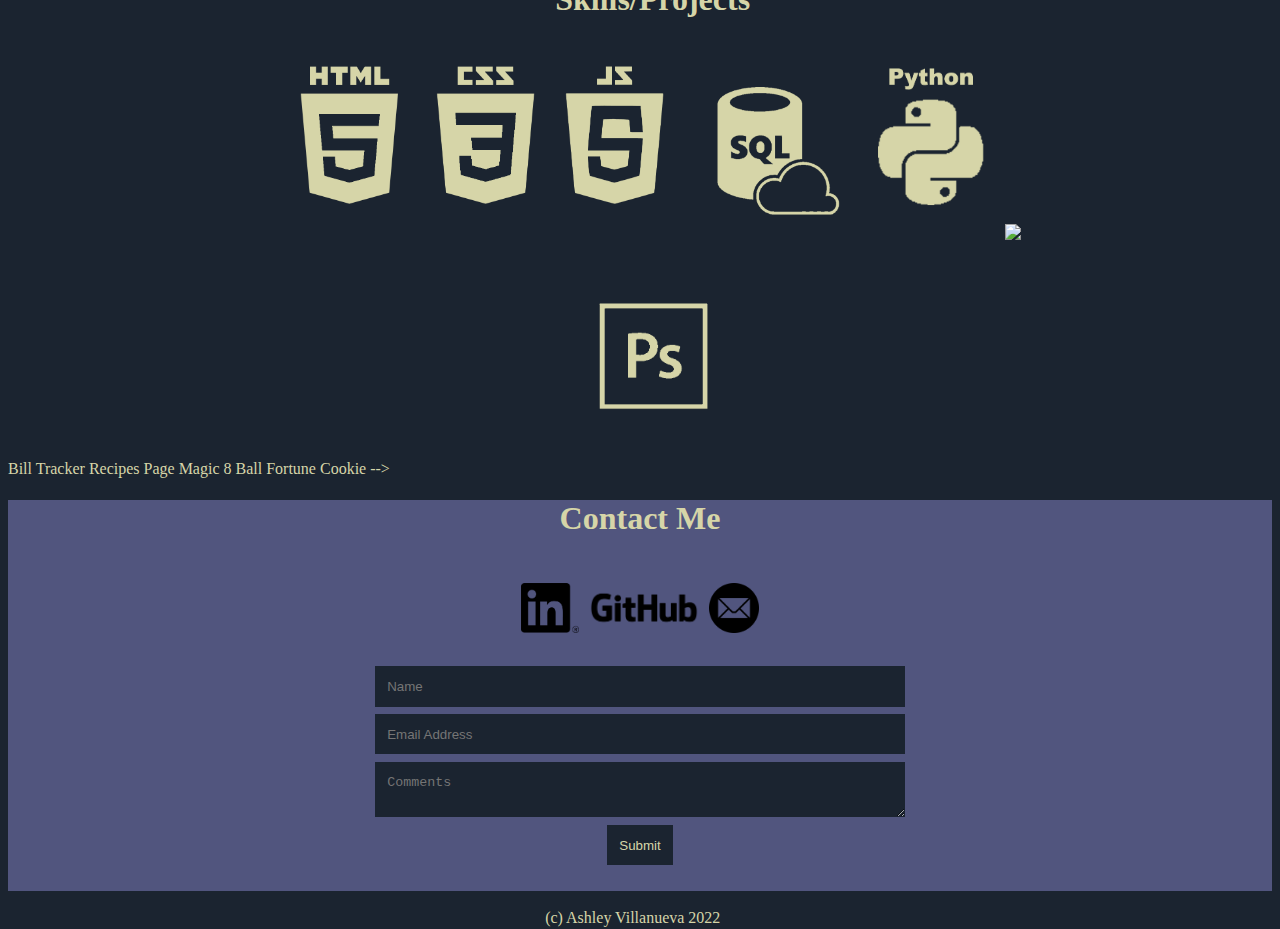
==== commit 00072be0: "." ====
--- a/index.html
+++ b/index.html
@@ -16,7 +16,7 @@
     <header>
     <!-- LINKS TO DIVS -->
     <ul class="navbar">
-        <li class="nav-link"><a href="#about">ABOUT</a></li>
+        <li class="nav-link"><a href="#aboutme">ABOUT</a></li>
         <li class="nav-link"><a href="#projects">PROJECTS</a></li>
         <li class="nav-link"><a href="#contact">CONTACT</a></li>
     </nav><br>
@@ -75,7 +75,7 @@
 
 <div class="collapsee">
     <div class="title">
-        <h2>Masters in Business Administration with an Emphasis in Cybersecurity</h2>
+        <h2>M.B.A. - Emphasis in Cybersecurity</h2>
         <div class="content">
             <img src="./Images/gcu.png" class="universitylogo">
             <p>Lorem Ipsum is simply dummy text of the printing and typesetting industry. Lorem Ipsum has been the industry's standard dummy text ever since the 1500s, when an unknown printer took a galley of type and scrambled it to make a type specimen book. It has survived not only five centuries, but also the leap into electronic typesetting, remaining essentially unchanged. It was popularised in the 1960s with the release of Letraset sheets containing Lorem Ipsum passages, and more recently with desktop publishing software like Aldus PageMaker including versions of Lorem Ipsum.</p>
@@ -93,7 +93,7 @@
     <div class="title">
         <h2>Bachelor of Arts in Business Management</h2>
         <div class="content">
-            <img src="./Images/nu.png" class="universitylogo">
+            <img src="./Images/nu.png" class="universitylogo"> 
             <p>Lorem Ipsum is simply dummy text of the printing and typesetting industry. Lorem Ipsum has been the industry's standard dummy text ever since the 1500s, when an unknown printer took a galley of type and scrambled it to make a type specimen book. It has survived not only five centuries, but also the leap into electronic typesetting, remaining essentially unchanged. It was popularised in the 1960s with the release of Letraset sheets containing Lorem Ipsum passages, and more recently with desktop publishing software like Aldus PageMaker including versions of Lorem Ipsum.</p>
         </div>
     </div>
@@ -104,7 +104,7 @@
 </div>
 
 <div id="skills">
-    <H1>Skills</H1>
+    <H1>Skills/Projects</H1>
     <img src="./Images/HTML.png" class="skills">
     <img src="./Images/CSS.png" class="skills">
     <img src="./Images/js.png" class="skills">
@@ -116,17 +116,14 @@
 
     <!-- Cybersecurity
     Scripting
-    Risk Management -->
+    Risk Management 
+    3D Printing -->
 
 </div>
 
 
 
-<!-- PROJECTS DIV -->
-<div id="projects">
-    <h1>Projects</h1>
 
-<!-- Hyperlinks to Projects -->
     <!-- App -->
     <a href="./Bill Project/index.html">Bill Tracker</a>
 
@@ -136,16 +133,16 @@
     <!-- Game -->
     Magic 8 Ball
     Fortune Cookie
-</div>
+</div> -->
 
 <!-- CONTACT DIV -->
 <div id="contact">
     <h1>Contact Me</h1>
     
     <!-- Socials -->
-        <a href="https://www.linkedin.com/in/ashleymvillanueva/"><img src="./images/LI-In-Bug.png" class="socials"></a>
-        <a href="https://github.com/ashleymayv10"><img src="./images/GitHub_Logo.png" class="socials"></a>
-        <a href="mailto:ashleyvillanueva320@gmail.com"><img src="./images/email.png" class="socials"></a>
+        <a href="https://www.linkedin.com/in/ashleymvillanueva/"><img src="./Images/LI-In-Bug.png" class="socials"></a>
+        <a href="https://github.com/ashleymayv10"><img src="./Images/GitHub_Logo.png" class="socials"></a>
+        <a href="mailto:ashleyvillanueva320@gmail.com"><img src="./Images/email.png" class="socials"></a>
     
     <!-- Form -->
         <form action="https://formspree.io/f/mbjbjvay" method="post" name="contact" id="contact">
--- a/style.css
+++ b/style.css
@@ -61,7 +61,7 @@
 /* Header's Welcome Message */
 span{
     animation: blinker 1s linear infinite;
-    color: #D6D5A8;;
+    color: #D6D5A8;
 }
 
 @keyframes blinker{
@@ -110,11 +110,31 @@
 	padding: 5px 0 0 10px;
 	cursor: pointer;
     background-color: #1B2430;
+    background-image: url(./Images/open.png);
+    background-size: contain;
+    background-repeat: no-repeat;
+    background-position-y: top;
+    background-position-x: right;
+}
+
+h2.open {
+	cursor: pointer;
+    background-image: url(./Images/close.png);
+    background-size: contain;
+    background-repeat: no-repeat;
+    background-position-y: top;
+    background-position-x: right;
+    background-color: #1B2430;
 }
 
 h2.close {
 	cursor: pointer;
-    content: "x";
+    background-image: url(./Images/close.png);
+    background-size: contain;
+    background-repeat: no-repeat;
+    background-position-y: top;
+    background-position-x: right;
+    background-color: #1B2430;
 }
 
 .skills{
@@ -149,6 +169,29 @@
     text-align: center;
     padding: 1%;
 }
+
+.projectthumb, .projectthumb:visited, .projectthumb:link, .projectthumb:hover{
+    background-color: white;
+    height:15%;
+    background-position-x: right;
+    color: #1B2430 !important;
+    overflow: scroll;
+    border-radius: 5%;
+    padding: 1%;
+    overflow: hidden;
+    margin-top: 1%;
+    margin-right: 1%;
+}
+
+.projectimg{
+    width: 20%;
+    position: right;
+}
+
+.linkdiv{
+    background-color: #1B2430;
+    padding: 1%;
+}
 /* Contact */
 #contact{
     background-color: #51557E;
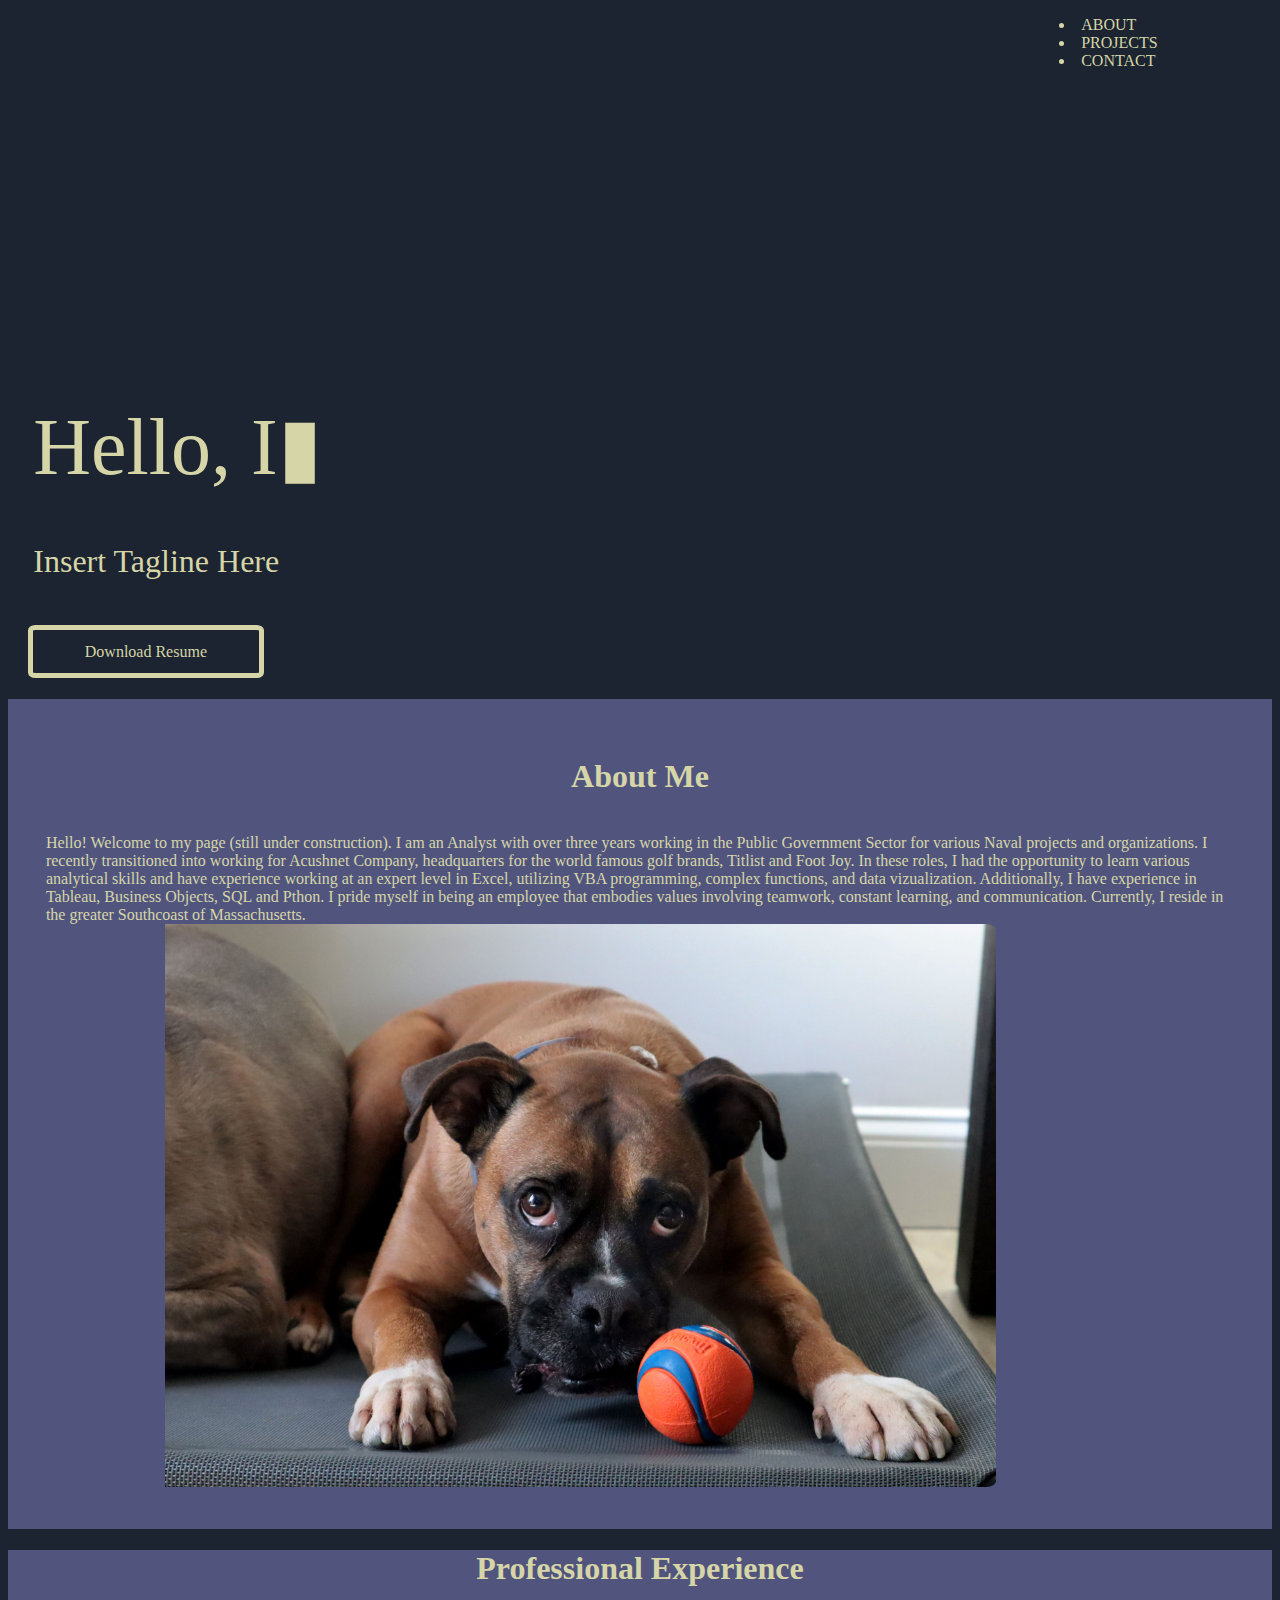
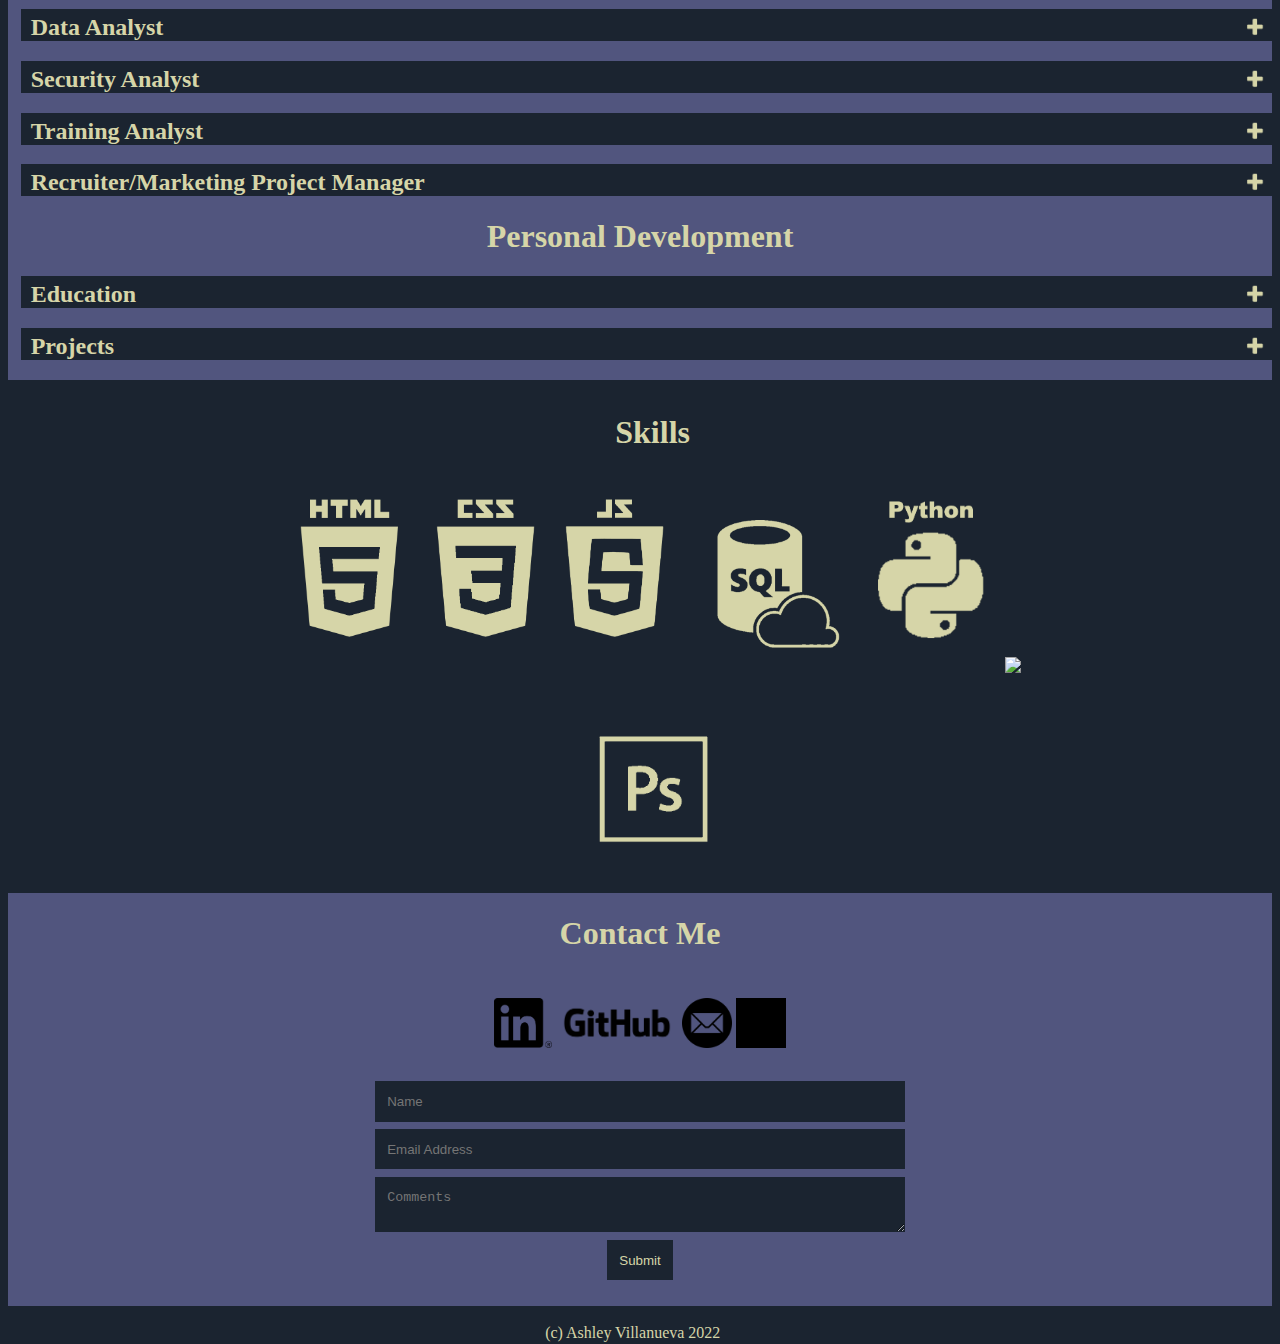
==== commit 4e70e50c: "updates" ====
--- a/index.html
+++ b/index.html
@@ -13,7 +13,8 @@
 
 </head>
 <body>
-    <header>
+
+<header>
     <!-- LINKS TO DIVS -->
     <ul class="navbar">
         <li class="nav-link"><a href="#aboutme">ABOUT</a></li>
@@ -24,13 +25,14 @@
 
 <div id="banner row">
     <p id="welcomemessage"></p><br>
+    <p id="tagline">Insert Tagline Here</p><br>
     <div id="resume" class="row 2"><a href="./Ashley Villanueva - Resume.docx" download>Download Resume</a></div>
 </div>
 
 <div class="aboutme row">
     <div class="col-8">
         <h1>About Me</h1><br>
-        Lorem Ipsum is simply dummy text of the printing and typesetting industry. Lorem Ipsum has been the industry's standard dummy text ever since the 1500s, when an unknown printer took a galley of type and scrambled it to make a type specimen book. It has survived not only five centuries, but also the leap into electronic typesetting, remaining essentially unchanged. It was popularised in the 1960s with the release of Letraset sheets containing Lorem Ipsum passages, and more recently with desktop publishing software like Aldus PageMaker including versions of Lorem Ipsum. 
+        Hello! Welcome to my page (still under construction). I am an Analyst with over three years working in the Public Government Sector for various Naval projects and organizations. I recently transitioned into working for Acushnet Company, headquarters for the world famous golf brands, Titlist and Foot Joy. In these roles, I had the opportunity to learn various analytical skills and have experience working at an expert level in Excel, utilizing VBA programming, complex functions, and data vizualization. Additionally, I have experience in Tableau, Business Objects, SQL and Pthon. I pride myself in being an employee that embodies values involving teamwork, constant learning, and communication. Currently, I reside in the greater Southcoast of Massachusetts.
     </div>
     <img src="./Images/Dodger.jpg" id="headshot" class="col-4">
     </td></tr></table>
@@ -42,28 +44,87 @@
 <div id="experience" class="col-sm">
     <h1>Professional Experience</h1>
     <div class="collapsee">
+        
+        <div class="title">
+            
+            <h2>Data Analyst</h2>
+            <div class="content">
+                <img src="./Images/titlist.png" class="employers">
+                <b>Data Analyst</b><br>
+                Sept 2022 - Present<br>
+                <ul>
+                    <li>
+                    Analyzed past and current incident data in Service Now, creating visualizations for all incident related data at Acushnet Company's Headquarters and subsidiaries' production facilities (Titlist and Foot joy companies).
+                </li><li>
+                    Presented data to the head of Enterprise Architecture, Senior Vice President, and Chief Information Officer
+                </li><li>
+                    Compiled, cleaned, analyzed and visualized AWS Cloud Spend trends.
+                </li><li>
+                    Established Key Performance tracking metrics, monitoring performance and trends within the IT infrastructure.
+                </li>
+                    </ul>
+                
+            </div>
+        </div>
+        
         <div class="title">
             
             <h2>Security Analyst</h2>
             <div class="content">
-                <img src="./Images/NUWC.png" class="universitylogo">
-                <p>Lorem Ipsum is simply dummy text of the printing and typesetting industry. Lorem Ipsum has been the industry's standard dummy text ever since the 1500s, when an unknown printer took a galley of type and scrambled it to make a type specimen book. It has survived not only five centuries, but also the leap into electronic typesetting, remaining essentially unchanged. It was popularised in the 1960s with the release of Letraset sheets containing Lorem Ipsum passages, and more recently with desktop publishing software like Aldus PageMaker including versions of Lorem Ipsum.</p>
+                <img src="./Images/NUWC.png" class="employers">
+                <p><b>Security Analyst</b><br>
+                    Oct 2020 - Sep 2022 · 2 yrs<br>
+                    <ul>
+                    <li>
+                    Conducted Information Security Systems Engineer (ISSE) job duties on systems. The responsibilities required for this role was to maintain up to date patches on systems, conduct Security Content Automated Protocol (SCAP) Risk Management Audits, correcting discrepancies to maintain system compliance per the Security Technical Implementation Guide (STIG). 
+                </li><li>
+                    Completed 37% of workload within a five-person team while embracing both teamwork and productivity.
+                </li><li>
+                    Performed Personnel Security Functions, ensuring those who had access to the base (both contractors and civilians) held sufficient eligibilities as it pertains to the Department of Defense Security Clearances. 
+                    Utilized Defense Information Security System (DISS), eQip, Joint Personnel Adjudications System (JPAS), Security Database, and other Defense Manpower Data Center (DMDC) products in support of Personnel Security Division’s organizational goals.
+                </li><li>
+                    Code’s point of contact for technical troubleshooting the software and hardware of fingerprinting machines and other NMCI assets.</p>
+                </li>
+                    </ul>
             </div>
         </div>
         
         <div class="title">
             <h2>Training Analyst</h2>
             <div class="content">
-                <img src="./Images/PSNS.png" class="universitylogo">
-                <p>Lorem Ipsum is simply dummy text of the printing and typesetting industry. Lorem Ipsum has been the industry's standard dummy text ever since the 1500s, when an unknown printer took a galley of type and scrambled it to make a type specimen book. It has survived not only five centuries, but also the leap into electronic typesetting, remaining essentially unchanged. It was popularised in the 1960s with the release of Letraset sheets containing Lorem Ipsum passages, and more recently with desktop publishing software like Aldus PageMaker including versions of Lorem Ipsum.</p>
-            </div>
+                <img src="./Images/PSNS.png" class="employers">
+                <p>
+                    <b>Training Analyst / Sharepoint DeveloperTraining Analyst / Sharepoint Developer</b><br>
+                    Aug 2019 - Oct 2020 · 1 yr 3 mos<br>
+                <ul>
+                    <li>Analyzed the workload’s forecast to assist in making budgetary decisions for the code. Additionally, I evaluated program data to quantify the success of the department and their effectiveness.
+                    </li>
+                    <li>
+                    Developed user-friendly online workflow for training acquisition process utilizing SharePoint for my department. This expedited, automated, and organized the process, providing significantly less rework and clear process overview. This workflow is utilized across the command and the recipient of multiple awards.
+                    </li><li>
+                    Managed department designation letters, qualifications, course records, and other training related program elements that are required for an employee’s job functions.
+                    </li>
+                    <li>
+                    Utilize comprehensive senior level management training monitors and student course evaluation forms to collect and analyze instruction material, equipment, and facilities for changes to improve the curriculum  to determine the state of C/724 training programs and to originate new techniques, establish criteria, or develop new information needed to maintain a quality training program.</p>
+                    </li>
+            </ul>
+                </div>
         </div>
 
         <div class="title">
             <h2>Recruiter/Marketing Project Manager</h2>
             <div class="content">
-                <img src="./Images/cts.jfif" class="universitylogo">
-                <p>Lorem Ipsum is simply dummy text of the printing and typesetting industry. Lorem Ipsum has been the industry's standard dummy text ever since the 1500s, when an unknown printer took a galley of type and scrambled it to make a type specimen book. It has survived not only five centuries, but also the leap into electronic typesetting, remaining essentially unchanged. It was popularised in the 1960s with the release of Letraset sheets containing Lorem Ipsum passages, and more recently with desktop publishing software like Aldus PageMaker including versions of Lorem Ipsum.</p>
+                <img src="./Images/cts.jfif" class="employers">
+                <p>
+                    <b>Recruiter/Marketing Coordinator</b><br>
+                    Mar 2018 - Aug 2019 · 1 yr 6 mos<br>
+                    <ul>
+                    <li>Managed over 300 incoming and outgoing telephone calls daily. Maintained 75 ‘cold calls’ daily as well for the purpose of filling open job announcements. Each call required follow up where I would send information regarding the roles, application links/instructions, etc.
+                    </li><li>
+                    Project Manager for company rebranding efforts, creating a new website, Instagram, LinkedIn, and Facebook page for the organization. 
+                </li><li>
+                    Recruit for skilled personnel specializing in shipyard trades conducting pre-screening calls, reviewing their levels of skill, interviews, on boarding, drug screens, and other related employment activities as needed. Specializing in government staffing and contracts where I would focus on HR functions and talent acquisition for various roles. Coordinated start dates, job requirements, and any other information between the candidates and the customers.</p>
+                </li></ul>
             </div>
         </div>
     </div> 
@@ -71,69 +132,52 @@
 
 <!--  EDUCATION   -->
 <div id="education" class="col-sm">
-    <h1>Education</h1>
-
+    <h1>Personal Development</h1>
 <div class="collapsee">
     <div class="title">
-        <h2>M.B.A. - Emphasis in Cybersecurity</h2>
+        <h2>Education</h2>
         <div class="content">
-            <img src="./Images/gcu.png" class="universitylogo">
-            <p>Lorem Ipsum is simply dummy text of the printing and typesetting industry. Lorem Ipsum has been the industry's standard dummy text ever since the 1500s, when an unknown printer took a galley of type and scrambled it to make a type specimen book. It has survived not only five centuries, but also the leap into electronic typesetting, remaining essentially unchanged. It was popularised in the 1960s with the release of Letraset sheets containing Lorem Ipsum passages, and more recently with desktop publishing software like Aldus PageMaker including versions of Lorem Ipsum.</p>
+        <table class="educationtitle"><tr>
+            <td><a href="https://www.gcu.edu/degree-programs/mba-cybersecurity" target="_blank" rel="noopener noreferrer"><img src="./Images/gcu.png"  class="universitylogo"></a>M.B.A. with an Emphasis in Cyber Security</td>
+            <td><a href="https://gps.uml.edu/degrees/undergrad/online-bachelors-information-technology-degree.cfm#main-tab" target="_blank" rel="noopener noreferrer"><img src="./Images/uml.png" class="universitylogo"></a>Bachelor of Science in Information Technology</td>
+            <td><a href="https://www.northwestu.edu/college-business/bachelor-arts-business-administration" target="_blank" rel="noopener noreferrer"><img src="./Images/nu.png" class="universitylogo"></a>Bachelor of Arts in Business Administration</td>
+        </tr></table>
         </div>
     </div>
-    
+</div>
+
+<div class="collapsee">
     <div class="title">
-        <h2>Bachelor of Science in Information Technology</h2>
+        <h2>Projects</h2>
         <div class="content">
-            <img src="./Images/uml.png" class="universitylogo">
-            <p>Lorem Ipsum is simply dummy text of the printing and typesetting industry. Lorem Ipsum has been the industry's standard dummy text ever since the 1500s, when an unknown printer took a galley of type and scrambled it to make a type specimen book. It has survived not only five centuries, but also the leap into electronic typesetting, remaining essentially unchanged. It was popularised in the 1960s with the release of Letraset sheets containing Lorem Ipsum passages, and more recently with desktop publishing software like Aldus PageMaker including versions of Lorem Ipsum.</p>
+            Bill Tracker
+            Simple To Do 
+            Magic 8 Ball 
+            Fortune Cookie 
+            Tarot Cards
+
         </div>
     </div>
-    
-    <div class="title">
-        <h2>Bachelor of Arts in Business Management</h2>
-        <div class="content">
-            <img src="./Images/nu.png" class="universitylogo"> 
-            <p>Lorem Ipsum is simply dummy text of the printing and typesetting industry. Lorem Ipsum has been the industry's standard dummy text ever since the 1500s, when an unknown printer took a galley of type and scrambled it to make a type specimen book. It has survived not only five centuries, but also the leap into electronic typesetting, remaining essentially unchanged. It was popularised in the 1960s with the release of Letraset sheets containing Lorem Ipsum passages, and more recently with desktop publishing software like Aldus PageMaker including versions of Lorem Ipsum.</p>
-        </div>
-    </div>
-    
-</div>
-</div>
-</div>
+</div>
+
 </div>
 
 <div id="skills">
-    <H1>Skills/Projects</H1>
+    <H1>Skills</H1>
     <img src="./Images/HTML.png" class="skills">
     <img src="./Images/CSS.png" class="skills">
     <img src="./Images/js.png" class="skills">
     <img src="./Images/SQL.png" class="skills">
     <img src="./Images/python.png" class="skills">
     <img src="./Images/bootstrap.png" class="skills">
+    <!-- <a href="https://public.tableau.com/app/profile/ashley.villanueva7542"><img src="./Images/tableau.png" class ="skills"></a> -->
     <br>
     <img src="./Images/ps.png" class="skills">
-
     <!-- Cybersecurity
     Scripting
     Risk Management 
     3D Printing -->
-
-</div>
-
-
-
-
-    <!-- App -->
-    <a href="./Bill Project/index.html">Bill Tracker</a>
-
-    <!-- Websites -->
-    <a href="./UML-Summer-22/">Recipes Page</a>
-
-    <!-- Game -->
-    Magic 8 Ball
-    Fortune Cookie
-</div> -->
+</div>
 
 <!-- CONTACT DIV -->
 <div id="contact">
@@ -143,6 +187,7 @@
         <a href="https://www.linkedin.com/in/ashleymvillanueva/"><img src="./Images/LI-In-Bug.png" class="socials"></a>
         <a href="https://github.com/ashleymayv10"><img src="./Images/GitHub_Logo.png" class="socials"></a>
         <a href="mailto:ashleyvillanueva320@gmail.com"><img src="./Images/email.png" class="socials"></a>
+        <a href="https://public.tableau.com/app/profile/ashley.villanueva7542"><img src="./Images/tableau.png" class ="socials"></a>
     
     <!-- Form -->
         <form action="https://formspree.io/f/mbjbjvay" method="post" name="contact" id="contact">
@@ -158,11 +203,8 @@
             <textarea name="Comments" placeholder="Comments" class="form" id="comments"></textarea>
         </div>
             <input type="submit" name="submit" id="submit" value="Submit">
-        
     </form>
-
-
-
+</div>
 </div>
 
     <script src="https://cdn.jsdelivr.net/npm/@popperjs/core@2.11.5/dist/umd/popper.min.js" integrity="sha384-Xe+8cL9oJa6tN/veChSP7q+mnSPaj5Bcu9mPX5F5xIGE0DVittaqT5lorf0EI7Vk" crossorigin="anonymous"></script>
@@ -172,7 +214,6 @@
 </body>
 <script>
     // Collapse Content - Professional&Education
-    
     $(document).ready(function() {
         $('.content').hide();
         $('.title h2').click(function(){
--- a/style.css
+++ b/style.css
@@ -9,6 +9,7 @@
 body{
     background-color: #1B2430 !important;
     color: #D6D5A8 !important;
+    overflow-x: hidden;
 }
 
 .row, .row2, #banner, header{
@@ -23,10 +24,9 @@
 header{
     margin-left:0;
     padding-left: 80%;
-}
-header{
-    background-color: #1B2430;
-    color: #D6D5A8;
+    background-color: #1B2430;
+    color: #D6D5A8;
+    height: 30vw;
 }
 
 .nav-item{
@@ -42,9 +42,15 @@
     padding-left: 2%;
 }
 
+#tagline{
+    color: #D6D5A8;
+    font-size: 2em;
+    padding-left: 2%;
+}
+
 #resume{
     outline: thick solid #D6D5A8;;
-    color:#D6D5A8;;
+    color:#D6D5A8;
     padding: 1%;
     border-radius: 1%;
     margin-left: 2%;
@@ -52,10 +58,6 @@
     margin-bottom: 2%;
     text-align: center;
     min-width: 200px;
-}
-
-#banner{
-    min-height: 200px;
 }
 
 /* Header's Welcome Message */
@@ -139,15 +141,27 @@
 
 .skills{
     height: 200px;
-
-}
-
-.universitylogo, .employers{
+}
+
+.universitylogo{
+    width: 150px;
+    background-color: white;
+    display:block;
+    text-align: center;
+    margin-left: auto;
+    margin-right: auto;
+}
+
+.educationtitle{
+    text-align: center;
+    text-decoration: solid;
+}
+.employers{
     width: 150px;
     float: left;
     vertical-align: top;
     background-color: white;
-    margin: 7px 7px 7px 7px;
+    margin: 15px 15px 15px 15px;
 }
 
 .universitylogo:hover, .employers:hover{
@@ -162,15 +176,26 @@
     filter:brightness(0)
 }
 
+
+li{
+    list-style-position: inside;
+}
+
 /* Projects */
-#projects, #skills{
+#skills{
     background-color: #1B2430;
     width:100%;
     text-align: center;
     padding: 1%;
 }
 
-.projectthumb, .projectthumb:visited, .projectthumb:link, .projectthumb:hover{
+/* .projects{
+    width: 20vw;
+    height: 15vw;
+    background-color: #51557E;
+} */
+
+/* .projectthumb, .projectthumb:visited, .projectthumb:link, .projectthumb:hover{
     background-color: white;
     height:15%;
     background-position-x: right;
@@ -181,7 +206,7 @@
     overflow: hidden;
     margin-top: 1%;
     margin-right: 1%;
-}
+} */
 
 .projectimg{
     width: 20%;
@@ -192,6 +217,8 @@
     background-color: #1B2430;
     padding: 1%;
 }
+
+
 /* Contact */
 #contact{
     background-color: #51557E;
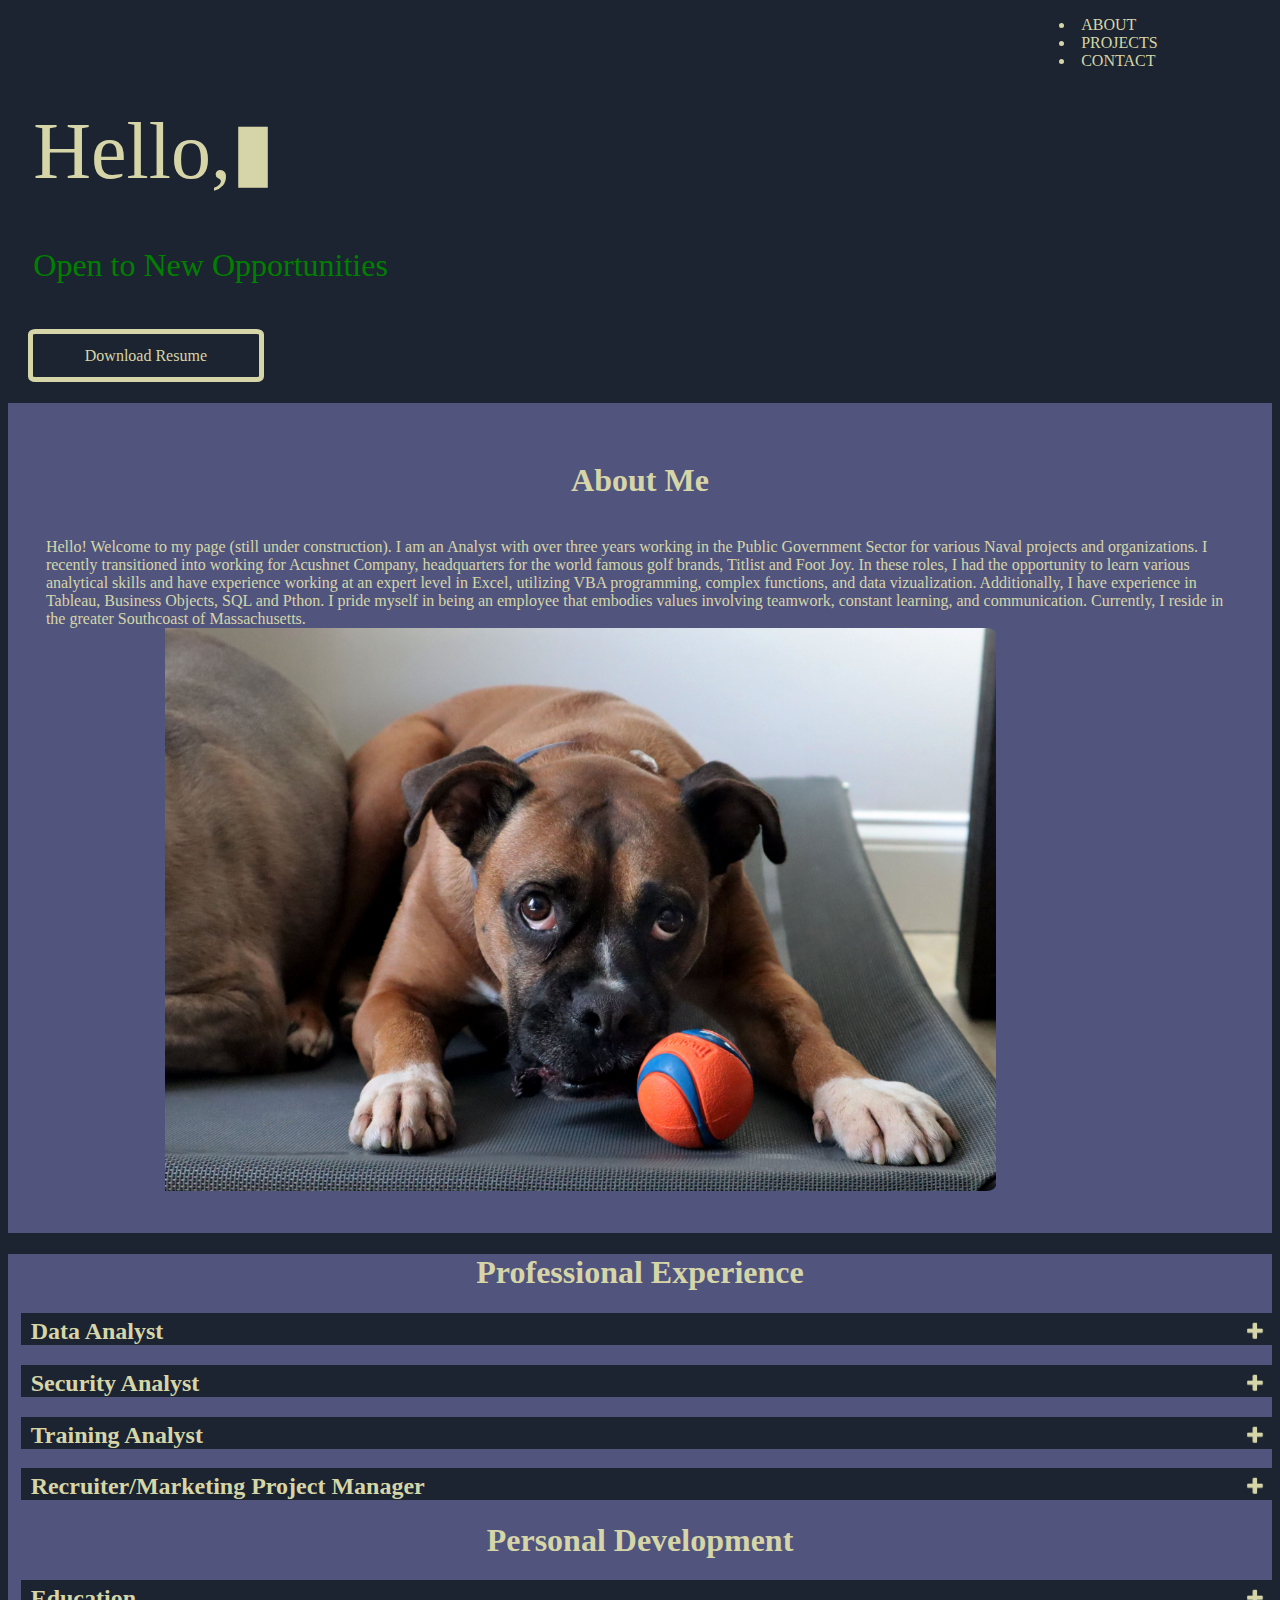
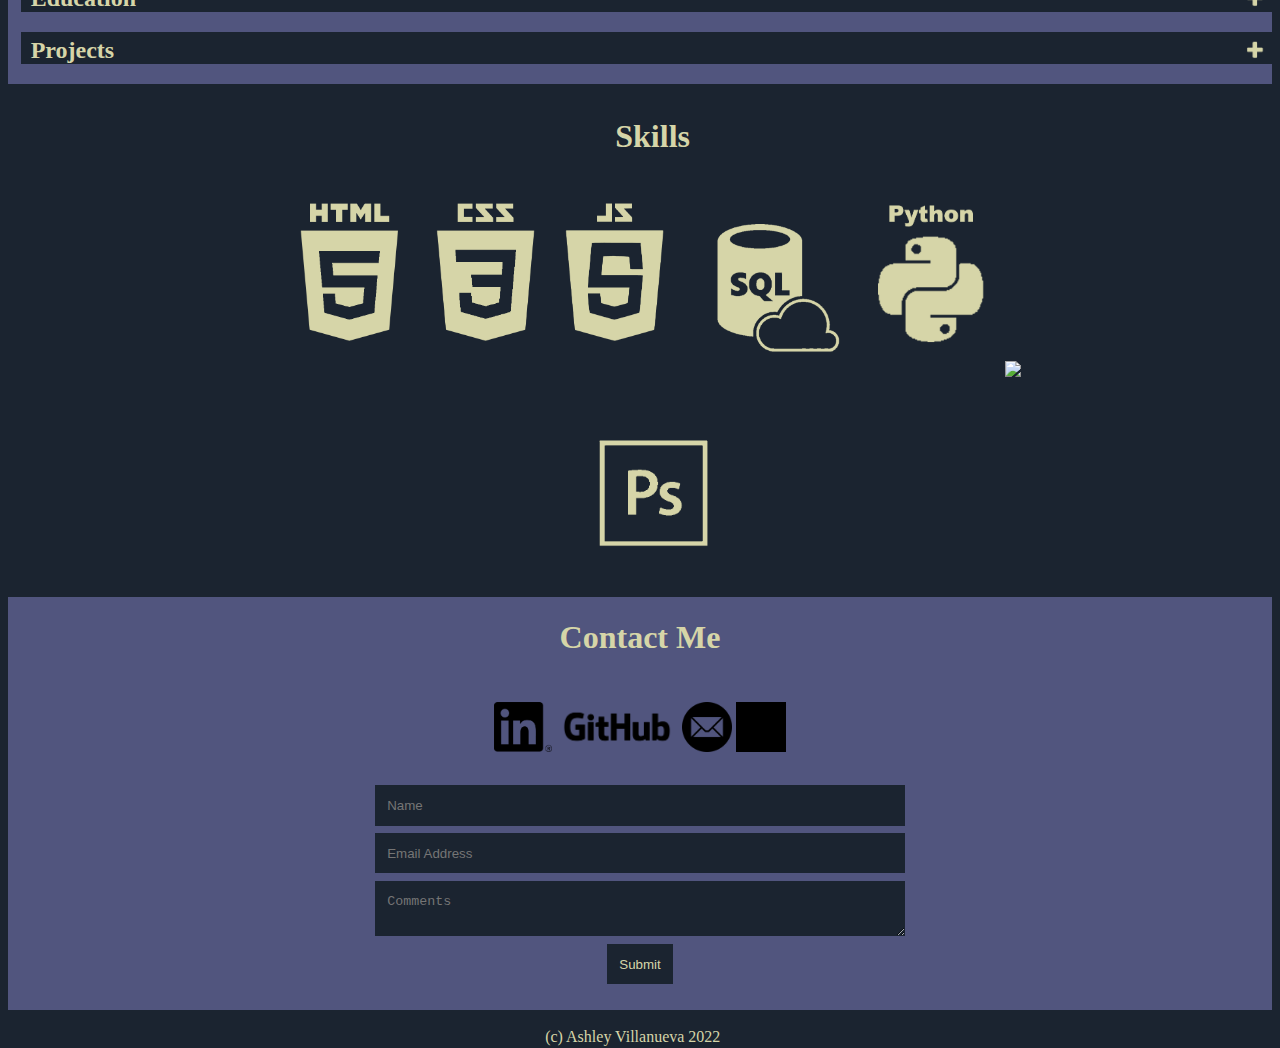
==== commit a0723582: "added tarot project" ====
--- a/index.html
+++ b/index.html
@@ -24,12 +24,14 @@
 </header>
 
 <div id="banner row">
-    <p id="welcomemessage"></p><br>
-    <p id="tagline">Insert Tagline Here</p><br>
-    <div id="resume" class="row 2"><a href="./Ashley Villanueva - Resume.docx" download>Download Resume</a></div>
-</div>
+<p id="welcomemessage"></p><br>
+<p id="tagline">Open to New Opportunities</p><br>
+<div id="resume" class="row 2"><a href="./Ashley Villanueva - Resume.docx" download>Download Resume</a></div>
+</div>
+
 
 <div class="aboutme row">
+
     <div class="col-8">
         <h1>About Me</h1><br>
         Hello! Welcome to my page (still under construction). I am an Analyst with over three years working in the Public Government Sector for various Naval projects and organizations. I recently transitioned into working for Acushnet Company, headquarters for the world famous golf brands, Titlist and Foot Joy. In these roles, I had the opportunity to learn various analytical skills and have experience working at an expert level in Excel, utilizing VBA programming, complex functions, and data vizualization. Additionally, I have experience in Tableau, Business Objects, SQL and Pthon. I pride myself in being an employee that embodies values involving teamwork, constant learning, and communication. Currently, I reside in the greater Southcoast of Massachusetts.
@@ -150,11 +152,28 @@
     <div class="title">
         <h2>Projects</h2>
         <div class="content">
-            Bill Tracker
-            Simple To Do 
-            Magic 8 Ball 
-            Fortune Cookie 
-            Tarot Cards
+            <div class="projects">
+                <h3>Bill Tracker</h3>
+            </div>
+
+            <div class="projects">
+                <h3>Simple To Do</h3>
+            </div>
+
+            <div class="projects">
+                <h3>Magic 8 Ball </h3>
+            </div>
+             
+            <div class="projects">
+                <h3>Fortune Cookie  </h3>
+            </div>
+
+            <div class="projects">
+                <h3><a href=Tarot/tarot.html>Tarot Cards</a></h3>
+                Javascript app that will pull from an array of tarot cards to provide user insight
+            </div>
+            
+            
 
         </div>
     </div>
--- a/style.css
+++ b/style.css
@@ -16,6 +16,10 @@
     background-color: #1B2430 !important;
 }
 
+#banner{
+    height: 1190vw;
+}
+
 a:link, a:visited, a:active{
     color:#D6D5A8;
     text-decoration: none;
@@ -26,7 +30,7 @@
     padding-left: 80%;
     background-color: #1B2430;
     color: #D6D5A8;
-    height: 30vw;
+    
 }
 
 .nav-item{
@@ -43,9 +47,13 @@
 }
 
 #tagline{
-    color: #D6D5A8;
+    color: green;
     font-size: 2em;
     padding-left: 2%;
+}
+
+.welcome{
+    width:60%;
 }
 
 #resume{
@@ -181,7 +189,6 @@
     list-style-position: inside;
 }
 
-/* Projects */
 #skills{
     background-color: #1B2430;
     width:100%;
@@ -189,24 +196,14 @@
     padding: 1%;
 }
 
-/* .projects{
+.projects{
     width: 20vw;
     height: 15vw;
-    background-color: #51557E;
-} */
-
-/* .projectthumb, .projectthumb:visited, .projectthumb:link, .projectthumb:hover{
-    background-color: white;
-    height:15%;
-    background-position-x: right;
-    color: #1B2430 !important;
-    overflow: scroll;
-    border-radius: 5%;
-    padding: 1%;
-    overflow: hidden;
-    margin-top: 1%;
-    margin-right: 1%;
-} */
+    background-color: #1B2430;
+    display:inline-block;
+    text-align: center;
+    margin: 1%;
+}
 
 .projectimg{
     width: 20%;
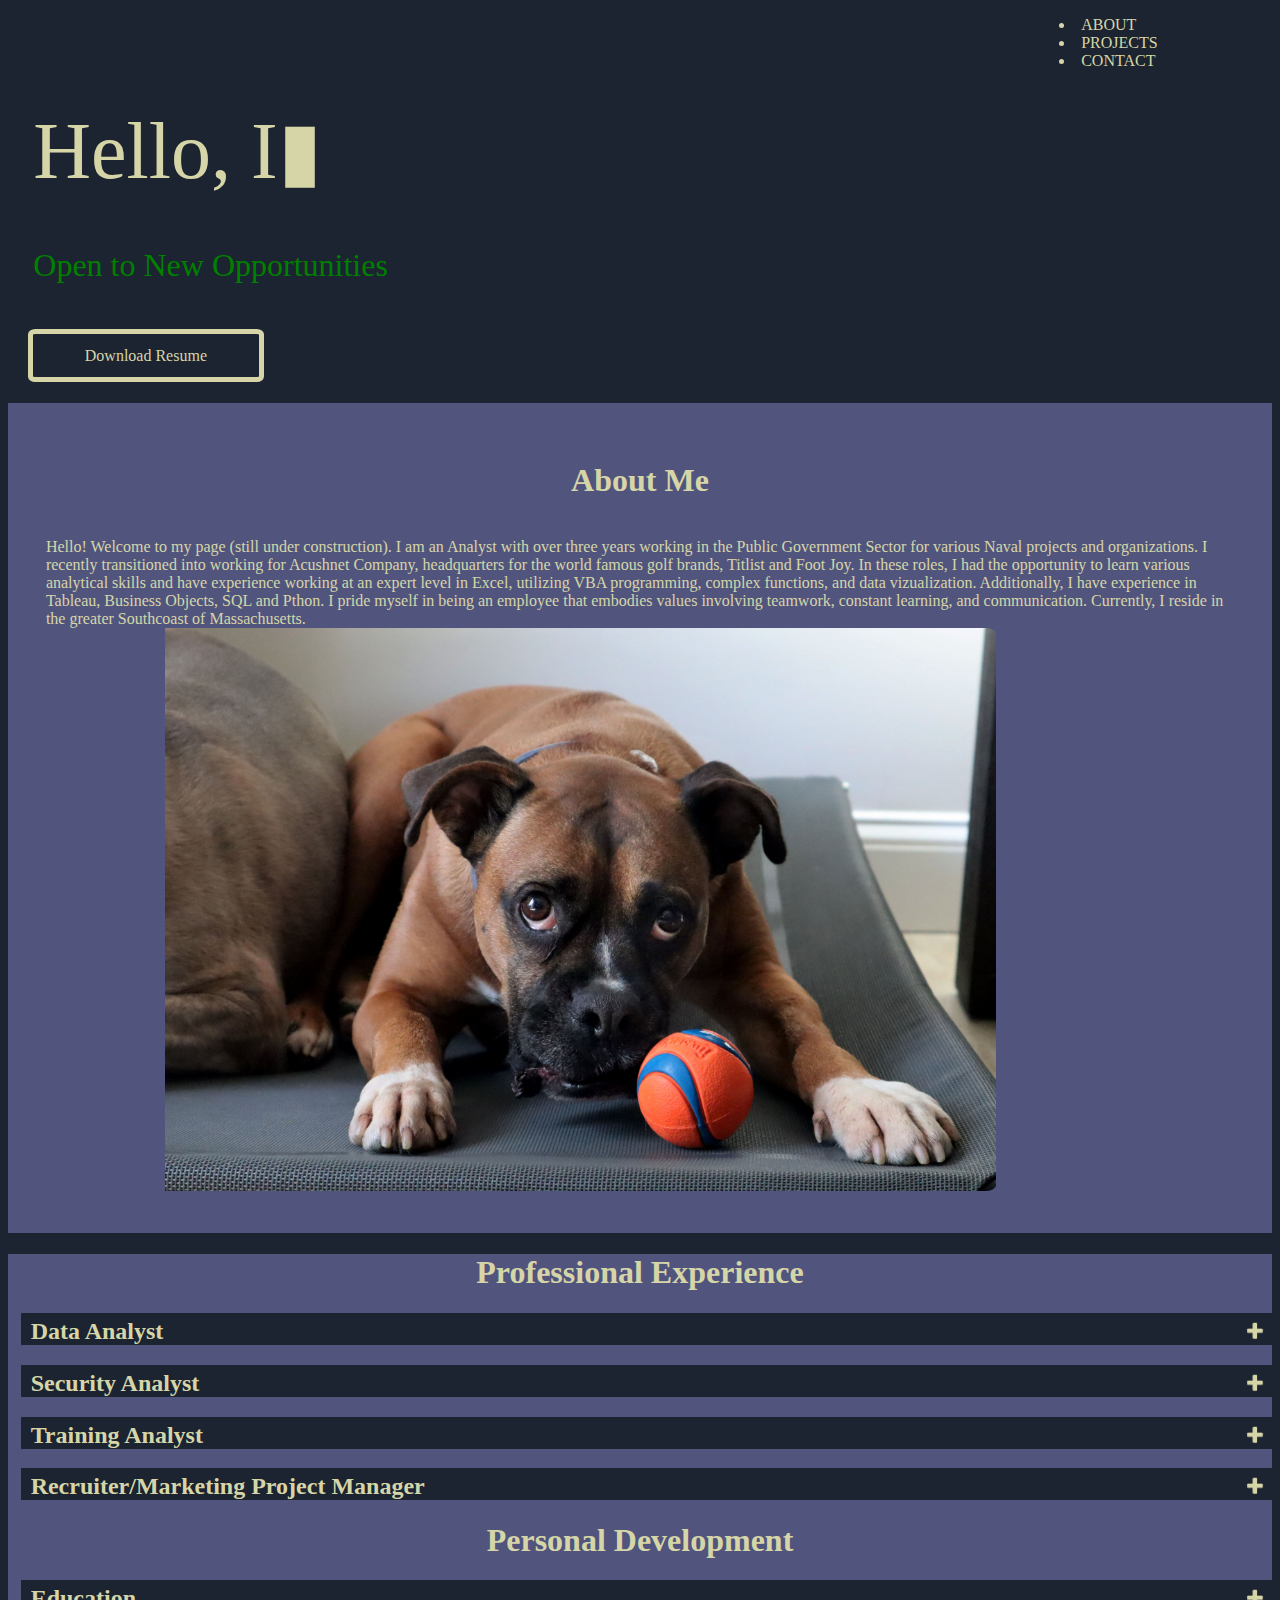
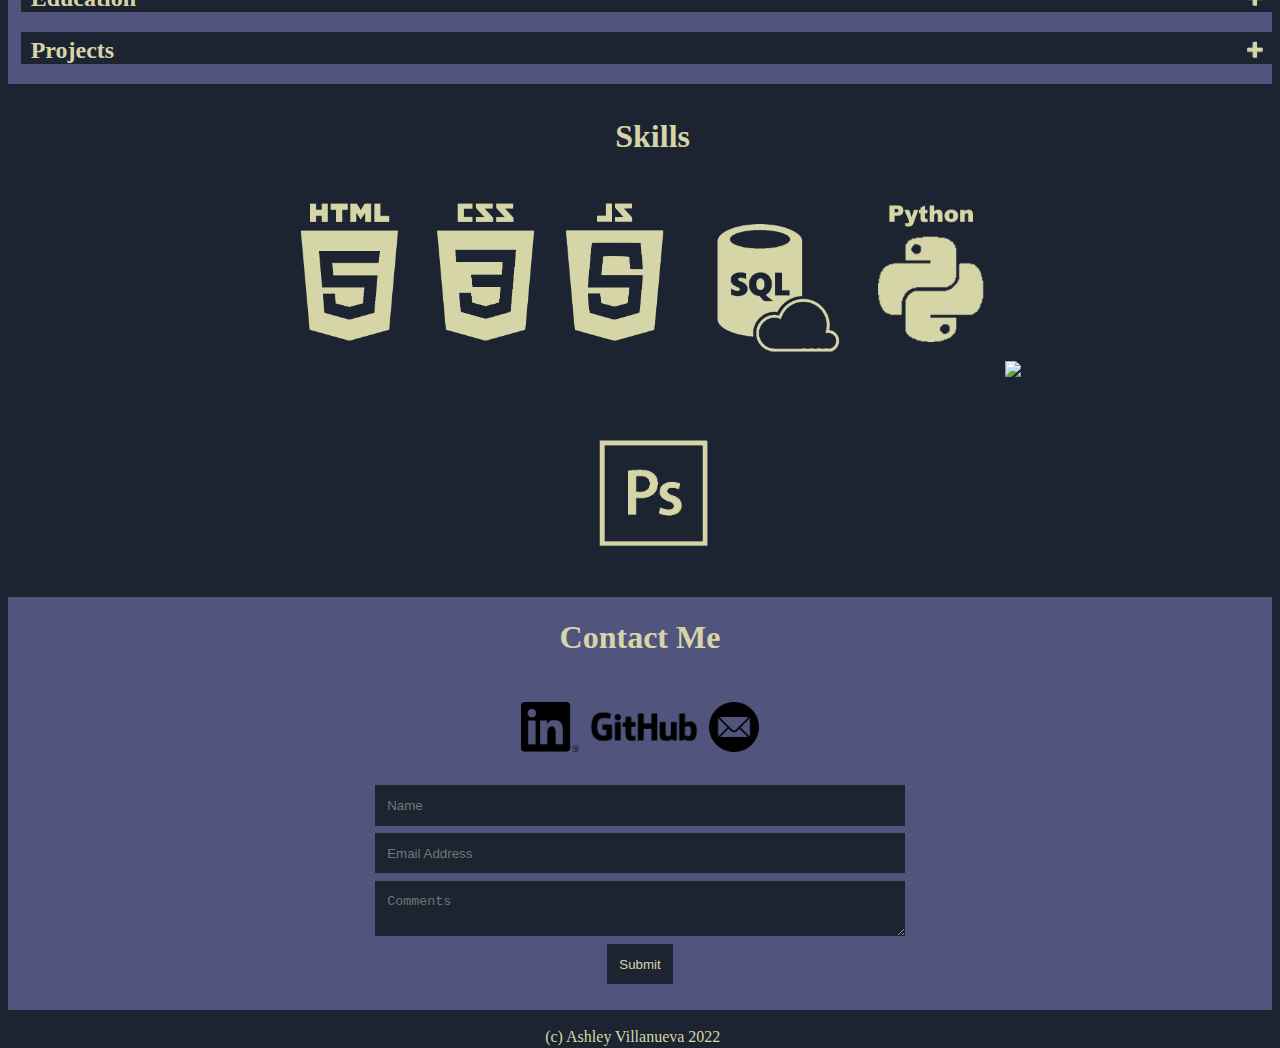
==== commit fc3ab029: "updated resume" ====
--- a/index.html
+++ b/index.html
@@ -26,7 +26,7 @@
 <div id="banner row">
 <p id="welcomemessage"></p><br>
 <p id="tagline">Open to New Opportunities</p><br>
-<div id="resume" class="row 2"><a href="./Ashley Villanueva - Resume.docx" download>Download Resume</a></div>
+<div id="resume" class="row 2"><a href="./Ashley Villanueva - Resume.pdf" download>Download Resume</a></div>
 </div>
 
 
@@ -152,8 +152,8 @@
     <div class="title">
         <h2>Projects</h2>
         <div class="content">
-            <div class="projects">
-                <h3>Bill Tracker</h3>
+            <!-- <div class="projects"> -->
+                <!-- <h3>Bill Tracker</h3>
             </div>
 
             <div class="projects">
@@ -166,13 +166,13 @@
              
             <div class="projects">
                 <h3>Fortune Cookie  </h3>
-            </div>
-
-            <div class="projects">
-                <h3><a href=Tarot/tarot.html>Tarot Cards</a></h3>
-                Javascript app that will pull from an array of tarot cards to provide user insight
-            </div>
-            
+            </div> -->
+
+            <div class="projects">
+                <h3><a href=Tarot/tarot.html>Tarot Cards</h3>
+                <img src="./Tarot/Images/Temperance.JPG" id="projectimg"></a>
+                Javascript app that will pull from a deck of tarot cards to provide user insight
+            </div>        
             
 
         </div>
@@ -206,7 +206,7 @@
         <a href="https://www.linkedin.com/in/ashleymvillanueva/"><img src="./Images/LI-In-Bug.png" class="socials"></a>
         <a href="https://github.com/ashleymayv10"><img src="./Images/GitHub_Logo.png" class="socials"></a>
         <a href="mailto:ashleyvillanueva320@gmail.com"><img src="./Images/email.png" class="socials"></a>
-        <a href="https://public.tableau.com/app/profile/ashley.villanueva7542"><img src="./Images/tableau.png" class ="socials"></a>
+        <!-- <a href="https://public.tableau.com/app/profile/ashley.villanueva7542"><img src="./Images/tableau.png" class ="socials"></a> -->
     
     <!-- Form -->
         <form action="https://formspree.io/f/mbjbjvay" method="post" name="contact" id="contact">
--- a/style.css
+++ b/style.css
@@ -205,9 +205,10 @@
     margin: 1%;
 }
 
-.projectimg{
-    width: 20%;
-    position: right;
+#projectimg{
+    height:10vw;
+    display: block;
+    margin: auto;
 }
 
 .linkdiv{
